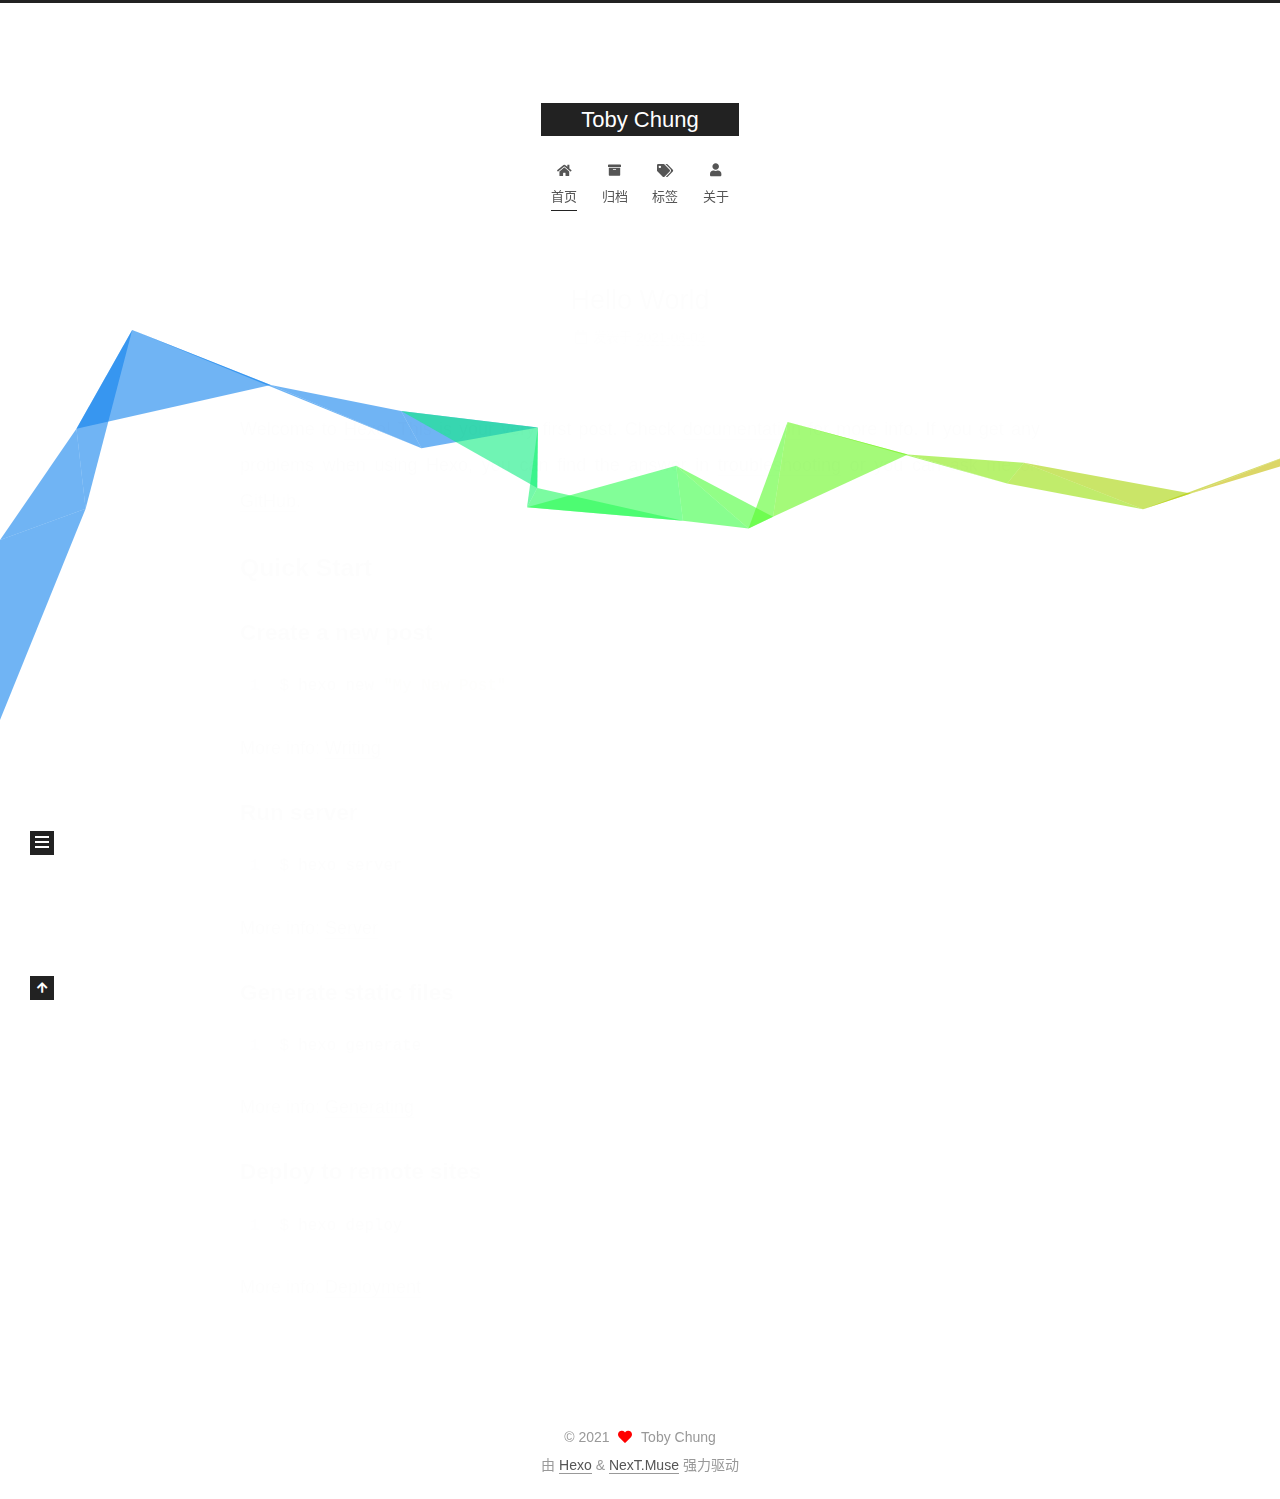
==== index.html @ 0840d7a3 "Site updated: 2021-06-04 18:42:22" ====
<!DOCTYPE html>
<html lang="zh-CN">
<head>
  <meta charset="UTF-8">
<meta name="viewport" content="width=device-width, initial-scale=1, maximum-scale=2">
<meta name="theme-color" content="#222">
<meta name="generator" content="Hexo 5.4.0">
  <link rel="apple-touch-icon" sizes="180x180" href="/images/apple-touch-icon-next.png">
  <link rel="icon" type="image/png" sizes="32x32" href="/images/favicon-32x32-next.png">
  <link rel="icon" type="image/png" sizes="16x16" href="/images/favicon-16x16-next.png">
  <link rel="mask-icon" href="/images/logo.svg" color="#222">

<link rel="stylesheet" href="/css/main.css">


<link rel="stylesheet" href="/lib/font-awesome/css/all.min.css">

<script id="hexo-configurations">
    var NexT = window.NexT || {};
    var CONFIG = {"hostname":"tobychung.com","root":"/","scheme":"Muse","version":"7.8.0","exturl":false,"sidebar":{"position":"left","display":"post","padding":18,"offset":12,"onmobile":false},"copycode":{"enable":false,"show_result":false,"style":null},"back2top":{"enable":true,"sidebar":false,"scrollpercent":false},"bookmark":{"enable":false,"color":"#222","save":"auto"},"fancybox":false,"mediumzoom":false,"lazyload":false,"pangu":false,"comments":{"style":"tabs","active":null,"storage":true,"lazyload":false,"nav":null},"algolia":{"hits":{"per_page":10},"labels":{"input_placeholder":"Search for Posts","hits_empty":"We didn't find any results for the search: ${query}","hits_stats":"${hits} results found in ${time} ms"}},"localsearch":{"enable":false,"trigger":"auto","top_n_per_article":1,"unescape":false,"preload":false},"motion":{"enable":true,"async":false,"transition":{"post_block":"fadeIn","post_header":"slideDownIn","post_body":"slideDownIn","coll_header":"slideLeftIn","sidebar":"slideUpIn"}}};
  </script>

  <meta name="description" content="开着拖拉机奔向春天">
<meta property="og:type" content="website">
<meta property="og:title" content="Toby Chung">
<meta property="og:url" content="https://tobychung.com/index.html">
<meta property="og:site_name" content="Toby Chung">
<meta property="og:description" content="开着拖拉机奔向春天">
<meta property="og:locale" content="zh_CN">
<meta property="article:author" content="Toby Chung">
<meta name="twitter:card" content="summary">

<link rel="canonical" href="https://tobychung.com/">


<script id="page-configurations">
  // https://hexo.io/docs/variables.html
  CONFIG.page = {
    sidebar: "",
    isHome : true,
    isPost : false,
    lang   : 'zh-CN'
  };
</script>

  <title>Toby Chung</title>
  






  <noscript>
  <style>
  .use-motion .brand,
  .use-motion .menu-item,
  .sidebar-inner,
  .use-motion .post-block,
  .use-motion .pagination,
  .use-motion .comments,
  .use-motion .post-header,
  .use-motion .post-body,
  .use-motion .collection-header { opacity: initial; }

  .use-motion .site-title,
  .use-motion .site-subtitle {
    opacity: initial;
    top: initial;
  }

  .use-motion .logo-line-before i { left: initial; }
  .use-motion .logo-line-after i { right: initial; }
  </style>
</noscript>

<link rel="alternate" href="/atom.xml" title="Toby Chung" type="application/atom+xml">
</head>

<body itemscope itemtype="http://schema.org/WebPage">
  <div class="container use-motion">
    <div class="headband"></div>

    <header class="header" itemscope itemtype="http://schema.org/WPHeader">
      <div class="header-inner"><div class="site-brand-container">
  <div class="site-nav-toggle">
    <div class="toggle" aria-label="切换导航栏">
      <span class="toggle-line toggle-line-first"></span>
      <span class="toggle-line toggle-line-middle"></span>
      <span class="toggle-line toggle-line-last"></span>
    </div>
  </div>

  <div class="site-meta">

    <a href="/" class="brand" rel="start">
      <span class="logo-line-before"><i></i></span>
      <h1 class="site-title">Toby Chung</h1>
      <span class="logo-line-after"><i></i></span>
    </a>
  </div>

  <div class="site-nav-right">
    <div class="toggle popup-trigger">
    </div>
  </div>
</div>




<nav class="site-nav">
  <ul id="menu" class="main-menu menu">
        <li class="menu-item menu-item-home">

    <a href="/" rel="section"><i class="fa fa-home fa-fw"></i>首页</a>

  </li>
        <li class="menu-item menu-item-archives">

    <a href="/archives/" rel="section"><i class="fa fa-archive fa-fw"></i>归档</a>

  </li>
        <li class="menu-item menu-item-tags">

    <a href="/tags/" rel="section"><i class="fa fa-tags fa-fw"></i>标签</a>

  </li>
        <li class="menu-item menu-item-about">

    <a href="/about/" rel="section"><i class="fa fa-user fa-fw"></i>关于</a>

  </li>
  </ul>
</nav>




</div>
    </header>

    
  <div class="back-to-top">
    <i class="fa fa-arrow-up"></i>
    <span>0%</span>
  </div>


    <main class="main">
      <div class="main-inner">
        <div class="content-wrap">
          

          <div class="content index posts-expand">
            
      
  
  
  <article itemscope itemtype="http://schema.org/Article" class="post-block" lang="zh-CN">
    <link itemprop="mainEntityOfPage" href="https://tobychung.com/2021/06/02/hello-world/">

    <span hidden itemprop="author" itemscope itemtype="http://schema.org/Person">
      <meta itemprop="image" content="/images/android-chrome-192x192.png">
      <meta itemprop="name" content="Toby Chung">
      <meta itemprop="description" content="开着拖拉机奔向春天">
    </span>

    <span hidden itemprop="publisher" itemscope itemtype="http://schema.org/Organization">
      <meta itemprop="name" content="Toby Chung">
    </span>
      <header class="post-header">
        <h2 class="post-title" itemprop="name headline">
          
            <a href="/2021/06/02/hello-world/" class="post-title-link" itemprop="url">Hello World</a>
        </h2>

        <div class="post-meta">
            <span class="post-meta-item">
              <span class="post-meta-item-icon">
                <i class="far fa-calendar"></i>
              </span>
              <span class="post-meta-item-text">发表于</span>
              

              <time title="创建时间：2021-06-02 14:10:35 / 修改时间：17:38:12" itemprop="dateCreated datePublished" datetime="2021-06-02T14:10:35+08:00">2021-06-02</time>
            </span>

          

        </div>
      </header>

    
    
    
    <div class="post-body" itemprop="articleBody">

      
          <p>Welcome to <a target="_blank" rel="noopener" href="https://hexo.io/">Hexo</a>! This is your very first post. Check <a target="_blank" rel="noopener" href="https://hexo.io/docs/">documentation</a> for more info. If you get any problems when using Hexo, you can find the answer in <a target="_blank" rel="noopener" href="https://hexo.io/docs/troubleshooting.html">troubleshooting</a> or you can ask me on <a target="_blank" rel="noopener" href="https://github.com/hexojs/hexo/issues">GitHub</a>.</p>
<h2 id="Quick-Start"><a href="#Quick-Start" class="headerlink" title="Quick Start"></a>Quick Start</h2><h3 id="Create-a-new-post"><a href="#Create-a-new-post" class="headerlink" title="Create a new post"></a>Create a new post</h3><figure class="highlight bash"><table><tr><td class="gutter"><pre><span class="line">1</span><br></pre></td><td class="code"><pre><span class="line">$ hexo new <span class="string">&quot;My New Post&quot;</span></span><br></pre></td></tr></table></figure>

<p>More info: <a target="_blank" rel="noopener" href="https://hexo.io/docs/writing.html">Writing</a></p>
<h3 id="Run-server"><a href="#Run-server" class="headerlink" title="Run server"></a>Run server</h3><figure class="highlight bash"><table><tr><td class="gutter"><pre><span class="line">1</span><br></pre></td><td class="code"><pre><span class="line">$ hexo server</span><br></pre></td></tr></table></figure>

<p>More info: <a target="_blank" rel="noopener" href="https://hexo.io/docs/server.html">Server</a></p>
<h3 id="Generate-static-files"><a href="#Generate-static-files" class="headerlink" title="Generate static files"></a>Generate static files</h3><figure class="highlight bash"><table><tr><td class="gutter"><pre><span class="line">1</span><br></pre></td><td class="code"><pre><span class="line">$ hexo generate</span><br></pre></td></tr></table></figure>

<p>More info: <a target="_blank" rel="noopener" href="https://hexo.io/docs/generating.html">Generating</a></p>
<h3 id="Deploy-to-remote-sites"><a href="#Deploy-to-remote-sites" class="headerlink" title="Deploy to remote sites"></a>Deploy to remote sites</h3><figure class="highlight bash"><table><tr><td class="gutter"><pre><span class="line">1</span><br></pre></td><td class="code"><pre><span class="line">$ hexo deploy</span><br></pre></td></tr></table></figure>

<p>More info: <a target="_blank" rel="noopener" href="https://hexo.io/docs/one-command-deployment.html">Deployment</a></p>

      
    </div>

    
    
    
      <footer class="post-footer">
        <div class="post-eof"></div>
      </footer>
  </article>
  
  
  


  



          </div>
          

<script>
  window.addEventListener('tabs:register', () => {
    let { activeClass } = CONFIG.comments;
    if (CONFIG.comments.storage) {
      activeClass = localStorage.getItem('comments_active') || activeClass;
    }
    if (activeClass) {
      let activeTab = document.querySelector(`a[href="#comment-${activeClass}"]`);
      if (activeTab) {
        activeTab.click();
      }
    }
  });
  if (CONFIG.comments.storage) {
    window.addEventListener('tabs:click', event => {
      if (!event.target.matches('.tabs-comment .tab-content .tab-pane')) return;
      let commentClass = event.target.classList[1];
      localStorage.setItem('comments_active', commentClass);
    });
  }
</script>

        </div>
          
  
  <div class="toggle sidebar-toggle">
    <span class="toggle-line toggle-line-first"></span>
    <span class="toggle-line toggle-line-middle"></span>
    <span class="toggle-line toggle-line-last"></span>
  </div>

  <aside class="sidebar">
    <div class="sidebar-inner">

      <ul class="sidebar-nav motion-element">
        <li class="sidebar-nav-toc">
          文章目录
        </li>
        <li class="sidebar-nav-overview">
          站点概览
        </li>
      </ul>

      <!--noindex-->
      <div class="post-toc-wrap sidebar-panel">
      </div>
      <!--/noindex-->

      <div class="site-overview-wrap sidebar-panel">
        <div class="site-author motion-element" itemprop="author" itemscope itemtype="http://schema.org/Person">
    <img class="site-author-image" itemprop="image" alt="Toby Chung"
      src="/images/android-chrome-192x192.png">
  <p class="site-author-name" itemprop="name">Toby Chung</p>
  <div class="site-description" itemprop="description">开着拖拉机奔向春天</div>
</div>
<div class="site-state-wrap motion-element">
  <nav class="site-state">
      <div class="site-state-item site-state-posts">
          <a href="/archives/">
        
          <span class="site-state-item-count">1</span>
          <span class="site-state-item-name">日志</span>
        </a>
      </div>
      <div class="site-state-item site-state-tags">
            <a href="/tags/">
          
        <span class="site-state-item-count">1</span>
        <span class="site-state-item-name">标签</span></a>
      </div>
  </nav>
</div>
  <div class="links-of-author motion-element">
      <span class="links-of-author-item">
        <a href="https://github.com/tractortoby" title="GitHub → https:&#x2F;&#x2F;github.com&#x2F;tractortoby" rel="noopener" target="_blank"><i class="fab fa-github fa-fw"></i>GitHub</a>
      </span>
      <span class="links-of-author-item">
        <a href="https://twitter.com/tractor_toby" title="Twitter → https:&#x2F;&#x2F;twitter.com&#x2F;tractor_toby" rel="noopener" target="_blank"><i class="fab fa-twitter fa-fw"></i>Twitter</a>
      </span>
  </div>
  <div class="cc-license motion-element" itemprop="license">
    <a href="https://creativecommons.org/licenses/by-nc-sa/4.0/" class="cc-opacity" rel="noopener" target="_blank"><img src="/images/cc-by-nc-sa.svg" alt="Creative Commons"></a>
  </div>



      </div>

    </div>
  </aside>
  <div id="sidebar-dimmer"></div>


      </div>
    </main>

    <footer class="footer">
      <div class="footer-inner">
        

        

<div class="copyright">
  
  &copy; 
  <span itemprop="copyrightYear">2021</span>
  <span class="with-love">
    <i class="fa fa-heart"></i>
  </span>
  <span class="author" itemprop="copyrightHolder">Toby Chung</span>
</div>
  <div class="powered-by">由 <a href="https://hexo.io/" class="theme-link" rel="noopener" target="_blank">Hexo</a> & <a href="https://muse.theme-next.org/" class="theme-link" rel="noopener" target="_blank">NexT.Muse</a> 强力驱动
  </div>

        








      </div>
    </footer>
  </div>

  
  <script src="/lib/anime.min.js"></script>
  <script src="/lib/velocity/velocity.min.js"></script>
  <script src="/lib/velocity/velocity.ui.min.js"></script>

<script src="/js/utils.js"></script>

<script src="/js/motion.js"></script>


<script src="/js/schemes/muse.js"></script>


<script src="/js/next-boot.js"></script>




  















  

  

  

  <canvas id="evanyou"></canvas>
  <style>
    #evanyou {
      position: fixed;
      width: 100%;
      height: 100%;
      top: 0;
      left: 0;
      z-index: -1;
    }
  </style>
  <script src="/js/evan-you.js"></script>


</body>
</html>
---- css/main.css ----
:root {
  --body-bg-color: #fff;
  --content-bg-color: #fff;
  --card-bg-color: #f5f5f5;
  --text-color: #555;
  --blockquote-color: #666;
  --link-color: #555;
  --link-hover-color: #222;
  --brand-color: #fff;
  --brand-hover-color: #fff;
  --table-row-odd-bg-color: #f9f9f9;
  --table-row-hover-bg-color: #f5f5f5;
  --menu-item-bg-color: #f5f5f5;
  --btn-default-bg: #222;
  --btn-default-color: #fff;
  --btn-default-border-color: #222;
  --btn-default-hover-bg: #fff;
  --btn-default-hover-color: #222;
  --btn-default-hover-border-color: #222;
}
html {
  line-height: 1.15; /* 1 */
  -webkit-text-size-adjust: 100%; /* 2 */
}
body {
  margin: 0;
}
main {
  display: block;
}
h1 {
  font-size: 2em;
  margin: 0.67em 0;
}
hr {
  box-sizing: content-box; /* 1 */
  height: 0; /* 1 */
  overflow: visible; /* 2 */
}
pre {
  font-family: monospace, monospace; /* 1 */
  font-size: 1em; /* 2 */
}
a {
  background: transparent;
}
abbr[title] {
  border-bottom: none; /* 1 */
  text-decoration: underline; /* 2 */
  text-decoration: underline dotted; /* 2 */
}
b,
strong {
  font-weight: bolder;
}
code,
kbd,
samp {
  font-family: monospace, monospace; /* 1 */
  font-size: 1em; /* 2 */
}
small {
  font-size: 80%;
}
sub,
sup {
  font-size: 75%;
  line-height: 0;
  position: relative;
  vertical-align: baseline;
}
sub {
  bottom: -0.25em;
}
sup {
  top: -0.5em;
}
img {
  border-style: none;
}
button,
input,
optgroup,
select,
textarea {
  font-family: inherit; /* 1 */
  font-size: 100%; /* 1 */
  line-height: 1.15; /* 1 */
  margin: 0; /* 2 */
}
button,
input {
/* 1 */
  overflow: visible;
}
button,
select {
/* 1 */
  text-transform: none;
}
button,
[type='button'],
[type='reset'],
[type='submit'] {
  -webkit-appearance: button;
}
button::-moz-focus-inner,
[type='button']::-moz-focus-inner,
[type='reset']::-moz-focus-inner,
[type='submit']::-moz-focus-inner {
  border-style: none;
  padding: 0;
}
button:-moz-focusring,
[type='button']:-moz-focusring,
[type='reset']:-moz-focusring,
[type='submit']:-moz-focusring {
  outline: 1px dotted ButtonText;
}
fieldset {
  padding: 0.35em 0.75em 0.625em;
}
legend {
  box-sizing: border-box; /* 1 */
  color: inherit; /* 2 */
  display: table; /* 1 */
  max-width: 100%; /* 1 */
  padding: 0; /* 3 */
  white-space: normal; /* 1 */
}
progress {
  vertical-align: baseline;
}
textarea {
  overflow: auto;
}
[type='checkbox'],
[type='radio'] {
  box-sizing: border-box; /* 1 */
  padding: 0; /* 2 */
}
[type='number']::-webkit-inner-spin-button,
[type='number']::-webkit-outer-spin-button {
  height: auto;
}
[type='search'] {
  outline-offset: -2px; /* 2 */
  -webkit-appearance: textfield; /* 1 */
}
[type='search']::-webkit-search-decoration {
  -webkit-appearance: none;
}
::-webkit-file-upload-button {
  font: inherit; /* 2 */
  -webkit-appearance: button; /* 1 */
}
details {
  display: block;
}
summary {
  display: list-item;
}
template {
  display: none;
}
[hidden] {
  display: none;
}
::selection {
  background: #262a30;
  color: #eee;
}
html,
body {
  height: 100%;
}
body {
  background: var(--body-bg-color);
  color: var(--text-color);
  font-family: 'Lato', "PingFang SC", "Microsoft YaHei", sans-serif;
  font-size: 1em;
  line-height: 2;
}
@media (max-width: 991px) {
  body {
    padding-left: 0 !important;
    padding-right: 0 !important;
  }
}
h1,
h2,
h3,
h4,
h5,
h6 {
  font-family: 'Lato', "PingFang SC", "Microsoft YaHei", sans-serif;
  font-weight: bold;
  line-height: 1.5;
  margin: 20px 0 15px;
}
h1 {
  font-size: 1.5em;
}
h2 {
  font-size: 1.375em;
}
h3 {
  font-size: 1.25em;
}
h4 {
  font-size: 1.125em;
}
h5 {
  font-size: 1em;
}
h6 {
  font-size: 0.875em;
}
p {
  margin: 0 0 20px 0;
}
a,
span.exturl {
  border-bottom: 1px solid #999;
  color: var(--link-color);
  outline: 0;
  text-decoration: none;
  overflow-wrap: break-word;
  word-wrap: break-word;
  cursor: pointer;
}
a:hover,
span.exturl:hover {
  border-bottom-color: var(--link-hover-color);
  color: var(--link-hover-color);
}
iframe,
img,
video {
  display: block;
  margin-left: auto;
  margin-right: auto;
  max-width: 100%;
}
hr {
  background-image: repeating-linear-gradient(-45deg, #ddd, #ddd 4px, transparent 4px, transparent 8px);
  border: 0;
  height: 3px;
  margin: 40px 0;
}
blockquote {
  border-left: 4px solid #ddd;
  color: var(--blockquote-color);
  margin: 0;
  padding: 0 15px;
}
blockquote cite::before {
  content: '-';
  padding: 0 5px;
}
dt {
  font-weight: bold;
}
dd {
  margin: 0;
  padding: 0;
}
kbd {
  background-color: #f5f5f5;
  background-image: linear-gradient(#eee, #fff, #eee);
  border: 1px solid #ccc;
  border-radius: 0.2em;
  box-shadow: 0.1em 0.1em 0.2em rgba(0,0,0,0.1);
  color: #555;
  font-family: inherit;
  padding: 0.1em 0.3em;
  white-space: nowrap;
}
.table-container {
  overflow: auto;
}
table {
  border-collapse: collapse;
  border-spacing: 0;
  font-size: 0.875em;
  margin: 0 0 20px 0;
  width: 100%;
}
tbody tr:nth-of-type(odd) {
  background: var(--table-row-odd-bg-color);
}
tbody tr:hover {
  background: var(--table-row-hover-bg-color);
}
caption,
th,
td {
  font-weight: normal;
  padding: 8px;
  vertical-align: middle;
}
th,
td {
  border: 1px solid #ddd;
  border-bottom: 3px solid #ddd;
}
th {
  font-weight: 700;
  padding-bottom: 10px;
}
td {
  border-bottom-width: 1px;
}
.btn {
  background: var(--btn-default-bg);
  border: 2px solid var(--btn-default-border-color);
  border-radius: 0;
  color: var(--btn-default-color);
  display: inline-block;
  font-size: 0.875em;
  line-height: 2;
  padding: 0 20px;
  text-decoration: none;
  transition-property: background-color;
  transition-delay: 0s;
  transition-duration: 0.2s;
  transition-timing-function: ease-in-out;
}
.btn:hover {
  background: var(--btn-default-hover-bg);
  border-color: var(--btn-default-hover-border-color);
  color: var(--btn-default-hover-color);
}
.btn + .btn {
  margin: 0 0 8px 8px;
}
.btn .fa-fw {
  text-align: left;
  width: 1.285714285714286em;
}
.toggle {
  line-height: 0;
}
.toggle .toggle-line {
  background: #fff;
  display: inline-block;
  height: 2px;
  left: 0;
  position: relative;
  top: 0;
  transition: all 0.4s;
  vertical-align: top;
  width: 100%;
}
.toggle .toggle-line:not(:first-child) {
  margin-top: 3px;
}
.toggle.toggle-arrow .toggle-line-first {
  left: 50%;
  top: 2px;
  transform: rotate(45deg);
  width: 50%;
}
.toggle.toggle-arrow .toggle-line-middle {
  left: 2px;
  width: 90%;
}
.toggle.toggle-arrow .toggle-line-last {
  left: 50%;
  top: -2px;
  transform: rotate(-45deg);
  width: 50%;
}
.toggle.toggle-close .toggle-line-first {
  transform: rotate(-45deg);
  top: 5px;
}
.toggle.toggle-close .toggle-line-middle {
  opacity: 0;
}
.toggle.toggle-close .toggle-line-last {
  transform: rotate(45deg);
  top: -5px;
}
.highlight,
pre {
  background: #f7f7f7;
  color: #4d4d4c;
  line-height: 1.6;
  margin: 0 auto 20px;
}
pre,
code {
  font-family: consolas, Menlo, monospace, "PingFang SC", "Microsoft YaHei";
}
code {
  background: #eee;
  border-radius: 3px;
  color: #555;
  padding: 2px 4px;
  overflow-wrap: break-word;
  word-wrap: break-word;
}
.highlight *::selection {
  background: #d6d6d6;
}
.highlight pre {
  border: 0;
  margin: 0;
  padding: 10px 0;
}
.highlight table {
  border: 0;
  margin: 0;
  width: auto;
}
.highlight td {
  border: 0;
  padding: 0;
}
.highlight figcaption {
  background: #eff2f3;
  color: #4d4d4c;
  display: flex;
  font-size: 0.875em;
  justify-content: space-between;
  line-height: 1.2;
  padding: 0.5em;
}
.highlight figcaption a {
  color: #4d4d4c;
}
.highlight figcaption a:hover {
  border-bottom-color: #4d4d4c;
}
.highlight .gutter {
  -moz-user-select: none;
  -ms-user-select: none;
  -webkit-user-select: none;
  user-select: none;
}
.highlight .gutter pre {
  background: #eff2f3;
  color: #869194;
  padding-left: 10px;
  padding-right: 10px;
  text-align: right;
}
.highlight .code pre {
  background: #f7f7f7;
  padding-left: 10px;
  width: 100%;
}
.gist table {
  width: auto;
}
.gist table td {
  border: 0;
}
pre {
  overflow: auto;
  padding: 10px;
}
pre code {
  background: none;
  color: #4d4d4c;
  font-size: 0.875em;
  padding: 0;
  text-shadow: none;
}
pre .deletion {
  background: #fdd;
}
pre .addition {
  background: #dfd;
}
pre .meta {
  color: #eab700;
  -moz-user-select: none;
  -ms-user-select: none;
  -webkit-user-select: none;
  user-select: none;
}
pre .comment {
  color: #8e908c;
}
pre .variable,
pre .attribute,
pre .tag,
pre .name,
pre .regexp,
pre .ruby .constant,
pre .xml .tag .title,
pre .xml .pi,
pre .xml .doctype,
pre .html .doctype,
pre .css .id,
pre .css .class,
pre .css .pseudo {
  color: #c82829;
}
pre .number,
pre .preprocessor,
pre .built_in,
pre .builtin-name,
pre .literal,
pre .params,
pre .constant,
pre .command {
  color: #f5871f;
}
pre .ruby .class .title,
pre .css .rules .attribute,
pre .string,
pre .symbol,
pre .value,
pre .inheritance,
pre .header,
pre .ruby .symbol,
pre .xml .cdata,
pre .special,
pre .formula {
  color: #718c00;
}
pre .title,
pre .css .hexcolor {
  color: #3e999f;
}
pre .function,
pre .python .decorator,
pre .python .title,
pre .ruby .function .title,
pre .ruby .title .keyword,
pre .perl .sub,
pre .javascript .title,
pre .coffeescript .title {
  color: #4271ae;
}
pre .keyword,
pre .javascript .function {
  color: #8959a8;
}
.blockquote-center {
  border-left: none;
  margin: 40px 0;
  padding: 0;
  position: relative;
  text-align: center;
}
.blockquote-center .fa {
  display: block;
  opacity: 0.6;
  position: absolute;
  width: 100%;
}
.blockquote-center .fa-quote-left {
  border-top: 1px solid #ccc;
  text-align: left;
  top: -20px;
}
.blockquote-center .fa-quote-right {
  border-bottom: 1px solid #ccc;
  text-align: right;
  bottom: -20px;
}
.blockquote-center p,
.blockquote-center div {
  text-align: center;
}
.post-body .group-picture img {
  margin: 0 auto;
  padding: 0 3px;
}
.group-picture-row {
  margin-bottom: 6px;
  overflow: hidden;
}
.group-picture-column {
  float: left;
  margin-bottom: 10px;
}
.post-body .label {
  color: #555;
  display: inline;
  padding: 0 2px;
}
.post-body .label.default {
  background: #f0f0f0;
}
.post-body .label.primary {
  background: #efe6f7;
}
.post-body .label.info {
  background: #e5f2f8;
}
.post-body .label.success {
  background: #e7f4e9;
}
.post-body .label.warning {
  background: #fcf6e1;
}
.post-body .label.danger {
  background: #fae8eb;
}
.post-body .tabs {
  margin-bottom: 20px;
}
.post-body .tabs,
.tabs-comment {
  display: block;
  padding-top: 10px;
  position: relative;
}
.post-body .tabs ul.nav-tabs,
.tabs-comment ul.nav-tabs {
  display: flex;
  flex-wrap: wrap;
  margin: 0;
  margin-bottom: -1px;
  padding: 0;
}
@media (max-width: 413px) {
  .post-body .tabs ul.nav-tabs,
  .tabs-comment ul.nav-tabs {
    display: block;
    margin-bottom: 5px;
  }
}
.post-body .tabs ul.nav-tabs li.tab,
.tabs-comment ul.nav-tabs li.tab {
  border-bottom: 1px solid #ddd;
  border-left: 1px solid transparent;
  border-right: 1px solid transparent;
  border-top: 3px solid transparent;
  flex-grow: 1;
  list-style-type: none;
  border-radius: 0 0 0 0;
}
@media (max-width: 413px) {
  .post-body .tabs ul.nav-tabs li.tab,
  .tabs-comment ul.nav-tabs li.tab {
    border-bottom: 1px solid transparent;
    border-left: 3px solid transparent;
    border-right: 1px solid transparent;
    border-top: 1px solid transparent;
  }
}
@media (max-width: 413px) {
  .post-body .tabs ul.nav-tabs li.tab,
  .tabs-comment ul.nav-tabs li.tab {
    border-radius: 0;
  }
}
.post-body .tabs ul.nav-tabs li.tab a,
.tabs-comment ul.nav-tabs li.tab a {
  border-bottom: initial;
  display: block;
  line-height: 1.8;
  outline: 0;
  padding: 0.25em 0.75em;
  text-align: center;
  transition-delay: 0s;
  transition-duration: 0.2s;
  transition-timing-function: ease-out;
}
.post-body .tabs ul.nav-tabs li.tab a i,
.tabs-comment ul.nav-tabs li.tab a i {
  width: 1.285714285714286em;
}
.post-body .tabs ul.nav-tabs li.tab.active,
.tabs-comment ul.nav-tabs li.tab.active {
  border-bottom: 1px solid transparent;
  border-left: 1px solid #ddd;
  border-right: 1px solid #ddd;
  border-top: 3px solid #fc6423;
}
@media (max-width: 413px) {
  .post-body .tabs ul.nav-tabs li.tab.active,
  .tabs-comment ul.nav-tabs li.tab.active {
    border-bottom: 1px solid #ddd;
    border-left: 3px solid #fc6423;
    border-right: 1px solid #ddd;
    border-top: 1px solid #ddd;
  }
}
.post-body .tabs ul.nav-tabs li.tab.active a,
.tabs-comment ul.nav-tabs li.tab.active a {
  color: var(--link-color);
  cursor: default;
}
.post-body .tabs .tab-content .tab-pane,
.tabs-comment .tab-content .tab-pane {
  border: 1px solid #ddd;
  border-top: 0;
  padding: 20px 20px 0 20px;
  border-radius: 0;
}
.post-body .tabs .tab-content .tab-pane:not(.active),
.tabs-comment .tab-content .tab-pane:not(.active) {
  display: none;
}
.post-body .tabs .tab-content .tab-pane.active,
.tabs-comment .tab-content .tab-pane.active {
  display: block;
}
.post-body .tabs .tab-content .tab-pane.active:nth-of-type(1),
.tabs-comment .tab-content .tab-pane.active:nth-of-type(1) {
  border-radius: 0 0 0 0;
}
@media (max-width: 413px) {
  .post-body .tabs .tab-content .tab-pane.active:nth-of-type(1),
  .tabs-comment .tab-content .tab-pane.active:nth-of-type(1) {
    border-radius: 0;
  }
}
.post-body .note {
  border-radius: 3px;
  margin-bottom: 20px;
  padding: 1em;
  position: relative;
  border: 1px solid #eee;
  border-left-width: 5px;
}
.post-body .note h2,
.post-body .note h3,
.post-body .note h4,
.post-body .note h5,
.post-body .note h6 {
  margin-top: 0;
  border-bottom: initial;
  margin-bottom: 0;
  padding-top: 0;
}
.post-body .note p:first-child,
.post-body .note ul:first-child,
.post-body .note ol:first-child,
.post-body .note table:first-child,
.post-body .note pre:first-child,
.post-body .note blockquote:first-child,
.post-body .note img:first-child {
  margin-top: 0;
}
.post-body .note p:last-child,
.post-body .note ul:last-child,
.post-body .note ol:last-child,
.post-body .note table:last-child,
.post-body .note pre:last-child,
.post-body .note blockquote:last-child,
.post-body .note img:last-child {
  margin-bottom: 0;
}
.post-body .note.default {
  border-left-color: #777;
}
.post-body .note.default h2,
.post-body .note.default h3,
.post-body .note.default h4,
.post-body .note.default h5,
.post-body .note.default h6 {
  color: #777;
}
.post-body .note.primary {
  border-left-color: #6f42c1;
}
.post-body .note.primary h2,
.post-body .note.primary h3,
.post-body .note.primary h4,
.post-body .note.primary h5,
.post-body .note.primary h6 {
  color: #6f42c1;
}
.post-body .note.info {
  border-left-color: #428bca;
}
.post-body .note.info h2,
.post-body .note.info h3,
.post-body .note.info h4,
.post-body .note.info h5,
.post-body .note.info h6 {
  color: #428bca;
}
.post-body .note.success {
  border-left-color: #5cb85c;
}
.post-body .note.success h2,
.post-body .note.success h3,
.post-body .note.success h4,
.post-body .note.success h5,
.post-body .note.success h6 {
  color: #5cb85c;
}
.post-body .note.warning {
  border-left-color: #f0ad4e;
}
.post-body .note.warning h2,
.post-body .note.warning h3,
.post-body .note.warning h4,
.post-body .note.warning h5,
.post-body .note.warning h6 {
  color: #f0ad4e;
}
.post-body .note.danger {
  border-left-color: #d9534f;
}
.post-body .note.danger h2,
.post-body .note.danger h3,
.post-body .note.danger h4,
.post-body .note.danger h5,
.post-body .note.danger h6 {
  color: #d9534f;
}
.pagination .prev,
.pagination .next,
.pagination .page-number,
.pagination .space {
  display: inline-block;
  margin: 0 10px;
  padding: 0 11px;
  position: relative;
  top: -1px;
}
@media (max-width: 767px) {
  .pagination .prev,
  .pagination .next,
  .pagination .page-number,
  .pagination .space {
    margin: 0 5px;
  }
}
.pagination {
  border-top: 1px solid #eee;
  margin: 120px 0 0;
  text-align: center;
}
.pagination .prev,
.pagination .next,
.pagination .page-number {
  border-bottom: 0;
  border-top: 1px solid #eee;
  transition-property: border-color;
  transition-delay: 0s;
  transition-duration: 0.2s;
  transition-timing-function: ease-in-out;
}
.pagination .prev:hover,
.pagination .next:hover,
.pagination .page-number:hover {
  border-top-color: #222;
}
.pagination .space {
  margin: 0;
  padding: 0;
}
.pagination .prev {
  margin-left: 0;
}
.pagination .next {
  margin-right: 0;
}
.pagination .page-number.current {
  background: #ccc;
  border-top-color: #ccc;
  color: #fff;
}
@media (max-width: 767px) {
  .pagination {
    border-top: none;
  }
  .pagination .prev,
  .pagination .next,
  .pagination .page-number {
    border-bottom: 1px solid #eee;
    border-top: 0;
    margin-bottom: 10px;
    padding: 0 10px;
  }
  .pagination .prev:hover,
  .pagination .next:hover,
  .pagination .page-number:hover {
    border-bottom-color: #222;
  }
}
.comments {
  margin-top: 60px;
  overflow: hidden;
}
.comment-button-group {
  display: flex;
  flex-wrap: wrap-reverse;
  justify-content: center;
  margin: 1em 0;
}
.comment-button-group .comment-button {
  margin: 0.1em 0.2em;
}
.comment-button-group .comment-button.active {
  background: var(--btn-default-hover-bg);
  border-color: var(--btn-default-hover-border-color);
  color: var(--btn-default-hover-color);
}
.comment-position {
  display: none;
}
.comment-position.active {
  display: block;
}
.tabs-comment {
  background: var(--content-bg-color);
  margin-top: 4em;
  padding-top: 0;
}
.tabs-comment .comments {
  border: 0;
  box-shadow: none;
  margin-top: 0;
  padding-top: 0;
}
.container {
  min-height: 100%;
  position: relative;
}
.main-inner {
  margin: 0 auto;
  width: 700px;
}
@media (min-width: 1200px) {
  .main-inner {
    width: 800px;
  }
}
@media (min-width: 1600px) {
  .main-inner {
    width: 900px;
  }
}
@media (max-width: 767px) {
  .content-wrap {
    padding: 0 20px;
  }
}
.header {
  background: transparent;
}
.header-inner {
  margin: 0 auto;
  width: 700px;
}
@media (min-width: 1200px) {
  .header-inner {
    width: 800px;
  }
}
@media (min-width: 1600px) {
  .header-inner {
    width: 900px;
  }
}
.site-brand-container {
  display: flex;
  flex-shrink: 0;
  padding: 0 10px;
}
.headband {
  background: #222;
  height: 3px;
}
.site-meta {
  flex-grow: 1;
  text-align: center;
}
@media (max-width: 767px) {
  .site-meta {
    text-align: center;
  }
}
.brand {
  border-bottom: none;
  color: var(--brand-color);
  display: inline-block;
  line-height: 1.375em;
  padding: 0 40px;
  position: relative;
}
.brand:hover {
  color: var(--brand-hover-color);
}
.site-title {
  font-family: 'Lato', "PingFang SC", "Microsoft YaHei", sans-serif;
  font-size: 1.375em;
  font-weight: normal;
  margin: 0;
}
.site-subtitle {
  color: #999;
  font-size: 0.8125em;
  margin: 10px 0;
}
.use-motion .brand {
  opacity: 0;
}
.use-motion .site-title,
.use-motion .site-subtitle,
.use-motion .custom-logo-image {
  opacity: 0;
  position: relative;
  top: -10px;
}
.site-nav-toggle,
.site-nav-right {
  display: none;
}
@media (max-width: 767px) {
  .site-nav-toggle,
  .site-nav-right {
    display: flex;
    flex-direction: column;
    justify-content: center;
  }
}
.site-nav-toggle .toggle,
.site-nav-right .toggle {
  color: var(--text-color);
  padding: 10px;
  width: 22px;
}
.site-nav-toggle .toggle .toggle-line,
.site-nav-right .toggle .toggle-line {
  background: var(--text-color);
  border-radius: 1px;
}
.site-nav {
  display: block;
}
@media (max-width: 767px) {
  .site-nav {
    clear: both;
    display: none;
  }
}
.site-nav.site-nav-on {
  display: block;
}
.menu {
  margin-top: 20px;
  padding-left: 0;
  text-align: center;
}
.menu-item {
  display: inline-block;
  list-style: none;
  margin: 0 10px;
}
@media (max-width: 767px) {
  .menu-item {
    display: block;
    margin-top: 10px;
  }
  .menu-item.menu-item-search {
    display: none;
  }
}
.menu-item a,
.menu-item span.exturl {
  border-bottom: 0;
  display: block;
  font-size: 0.8125em;
  transition-property: border-color;
  transition-delay: 0s;
  transition-duration: 0.2s;
  transition-timing-function: ease-in-out;
}
@media (hover: none) {
  .menu-item a:hover,
  .menu-item span.exturl:hover {
    border-bottom-color: transparent !important;
  }
}
.menu-item .fa,
.menu-item .fab,
.menu-item .far,
.menu-item .fas {
  margin-right: 8px;
}
.menu-item .badge {
  display: inline-block;
  font-weight: bold;
  line-height: 1;
  margin-left: 0.35em;
  margin-top: 0.35em;
  text-align: center;
  white-space: nowrap;
}
@media (max-width: 767px) {
  .menu-item .badge {
    float: right;
    margin-left: 0;
  }
}
.menu-item-active a,
.menu .menu-item a:hover,
.menu .menu-item span.exturl:hover {
  background: var(--menu-item-bg-color);
}
.use-motion .menu-item {
  opacity: 0;
}
.sidebar {
  background: #222;
  bottom: 0;
  box-shadow: inset 0 2px 6px #000;
  position: fixed;
  top: 0;
}
@media (max-width: 991px) {
  .sidebar {
    display: none;
  }
}
.sidebar-inner {
  color: #999;
  padding: 18px 10px;
  text-align: center;
}
.cc-license {
  margin-top: 10px;
  text-align: center;
}
.cc-license .cc-opacity {
  border-bottom: none;
  opacity: 0.7;
}
.cc-license .cc-opacity:hover {
  opacity: 0.9;
}
.cc-license img {
  display: inline-block;
}
.site-author-image {
  border: 2px solid #333;
  display: block;
  margin: 0 auto;
  max-width: 96px;
  padding: 2px;
}
.site-author-name {
  color: #f5f5f5;
  font-weight: normal;
  margin: 5px 0 0;
  text-align: center;
}
.site-description {
  color: #999;
  font-size: 1em;
  margin-top: 5px;
  text-align: center;
}
.links-of-author {
  margin-top: 15px;
}
.links-of-author a,
.links-of-author span.exturl {
  border-bottom-color: #555;
  display: inline-block;
  font-size: 0.8125em;
  margin-bottom: 10px;
  margin-right: 10px;
  vertical-align: middle;
}
.links-of-author a::before,
.links-of-author span.exturl::before {
  background: #faffd7;
  border-radius: 50%;
  content: ' ';
  display: inline-block;
  height: 4px;
  margin-right: 3px;
  vertical-align: middle;
  width: 4px;
}
.sidebar-button {
  margin-top: 15px;
}
.sidebar-button a {
  border: 1px solid #fc6423;
  border-radius: 4px;
  color: #fc6423;
  display: inline-block;
  padding: 0 15px;
}
.sidebar-button a .fa,
.sidebar-button a .fab,
.sidebar-button a .far,
.sidebar-button a .fas {
  margin-right: 5px;
}
.sidebar-button a:hover {
  background: #fc6423;
  border: 1px solid #fc6423;
  color: #fff;
}
.sidebar-button a:hover .fa,
.sidebar-button a:hover .fab,
.sidebar-button a:hover .far,
.sidebar-button a:hover .fas {
  color: #fff;
}
.links-of-blogroll {
  font-size: 0.8125em;
  margin-top: 10px;
}
.links-of-blogroll-title {
  font-size: 0.875em;
  font-weight: 600;
  margin-top: 0;
}
.links-of-blogroll-list {
  list-style: none;
  margin: 0;
  padding: 0;
}
#sidebar-dimmer {
  display: none;
}
@media (max-width: 767px) {
  #sidebar-dimmer {
    background: #000;
    display: block;
    height: 100%;
    left: 100%;
    opacity: 0;
    position: fixed;
    top: 0;
    width: 100%;
    z-index: 1100;
  }
  .sidebar-active + #sidebar-dimmer {
    opacity: 0.7;
    transform: translateX(-100%);
    transition: opacity 0.5s;
  }
}
.sidebar-nav {
  margin: 0;
  padding-bottom: 20px;
  padding-left: 0;
}
.sidebar-nav li {
  border-bottom: 1px solid transparent;
  color: #666;
  cursor: pointer;
  display: inline-block;
  font-size: 0.875em;
}
.sidebar-nav li.sidebar-nav-overview {
  margin-left: 10px;
}
.sidebar-nav li:hover {
  color: #f5f5f5;
}
.sidebar-nav .sidebar-nav-active {
  border-bottom-color: #87daff;
  color: #87daff;
}
.sidebar-nav .sidebar-nav-active:hover {
  color: #87daff;
}
.sidebar-panel {
  display: none;
  overflow-x: hidden;
  overflow-y: auto;
}
.sidebar-panel-active {
  display: block;
}
.sidebar-toggle {
  background: #222;
  bottom: 45px;
  cursor: pointer;
  height: 14px;
  left: 30px;
  padding: 5px;
  position: fixed;
  width: 14px;
  z-index: 1300;
}
@media (max-width: 991px) {
  .sidebar-toggle {
    left: 20px;
    opacity: 0.8;
    display: none;
  }
}
.sidebar-toggle:hover .toggle-line {
  background: #87daff;
}
.post-toc {
  font-size: 0.875em;
}
.post-toc ol {
  list-style: none;
  margin: 0;
  padding: 0 2px 5px 10px;
  text-align: left;
}
.post-toc ol > ol {
  padding-left: 0;
}
.post-toc ol a {
  transition-property: all;
  transition-delay: 0s;
  transition-duration: 0.2s;
  transition-timing-function: ease-in-out;
}
.post-toc .nav-item {
  line-height: 1.8;
  overflow: hidden;
  text-overflow: ellipsis;
  white-space: nowrap;
}
.post-toc .nav .nav-child {
  display: none;
}
.post-toc .nav .active > .nav-child {
  display: block;
}
.post-toc .nav .active-current > .nav-child {
  display: block;
}
.post-toc .nav .active-current > .nav-child > .nav-item {
  display: block;
}
.post-toc .nav .active > a {
  border-bottom-color: #87daff;
  color: #87daff;
}
.post-toc .nav .active-current > a {
  color: #87daff;
}
.post-toc .nav .active-current > a:hover {
  color: #87daff;
}
.site-state {
  display: flex;
  justify-content: center;
  line-height: 1.4;
  margin-top: 10px;
  overflow: hidden;
  text-align: center;
  white-space: nowrap;
}
.site-state-item {
  padding: 0 15px;
}
.site-state-item:not(:first-child) {
  border-left: 1px solid #333;
}
.site-state-item a {
  border-bottom: none;
}
.site-state-item-count {
  display: block;
  font-size: 1.25em;
  font-weight: 600;
  text-align: center;
}
.site-state-item-name {
  color: inherit;
  font-size: 0.875em;
}
.footer {
  color: #999;
  font-size: 0.875em;
  padding: 20px 0;
}
.footer.footer-fixed {
  bottom: 0;
  left: 0;
  position: absolute;
  right: 0;
}
.footer-inner {
  box-sizing: border-box;
  margin: 0 auto;
  text-align: center;
  width: 700px;
}
@media (min-width: 1200px) {
  .footer-inner {
    width: 800px;
  }
}
@media (min-width: 1600px) {
  .footer-inner {
    width: 900px;
  }
}
.languages {
  display: inline-block;
  font-size: 1.125em;
  position: relative;
}
.languages .lang-select-label span {
  margin: 0 0.5em;
}
.languages .lang-select {
  height: 100%;
  left: 0;
  opacity: 0;
  position: absolute;
  top: 0;
  width: 100%;
}
.with-love {
  color: #ff0000;
  display: inline-block;
  margin: 0 5px;
}
.powered-by,
.theme-info {
  display: inline-block;
}
@-moz-keyframes iconAnimate {
  0%, 100% {
    transform: scale(1);
  }
  10%, 30% {
    transform: scale(0.9);
  }
  20%, 40%, 60%, 80% {
    transform: scale(1.1);
  }
  50%, 70% {
    transform: scale(1.1);
  }
}
@-webkit-keyframes iconAnimate {
  0%, 100% {
    transform: scale(1);
  }
  10%, 30% {
    transform: scale(0.9);
  }
  20%, 40%, 60%, 80% {
    transform: scale(1.1);
  }
  50%, 70% {
    transform: scale(1.1);
  }
}
@-o-keyframes iconAnimate {
  0%, 100% {
    transform: scale(1);
  }
  10%, 30% {
    transform: scale(0.9);
  }
  20%, 40%, 60%, 80% {
    transform: scale(1.1);
  }
  50%, 70% {
    transform: scale(1.1);
  }
}
@keyframes iconAnimate {
  0%, 100% {
    transform: scale(1);
  }
  10%, 30% {
    transform: scale(0.9);
  }
  20%, 40%, 60%, 80% {
    transform: scale(1.1);
  }
  50%, 70% {
    transform: scale(1.1);
  }
}
.back-to-top {
  font-size: 12px;
  text-align: center;
  transition-delay: 0s;
  transition-duration: 0.2s;
  transition-timing-function: ease-in-out;
}
.back-to-top {
  background: #222;
  bottom: -100px;
  box-sizing: border-box;
  color: #fff;
  cursor: pointer;
  left: 30px;
  opacity: 1;
  padding: 0 6px;
  position: fixed;
  transition-property: bottom;
  z-index: 1300;
  width: 24px;
}
.back-to-top span {
  display: none;
}
.back-to-top:hover {
  color: #87daff;
}
.back-to-top.back-to-top-on {
  bottom: 19px;
}
@media (max-width: 991px) {
  .back-to-top {
    left: 20px;
    opacity: 0.8;
  }
}
.post-body {
  font-family: 'Lato', "PingFang SC", "Microsoft YaHei", sans-serif;
  overflow-wrap: break-word;
  word-wrap: break-word;
}
@media (min-width: 1200px) {
  .post-body {
    font-size: 1.125em;
  }
}
.post-body .exturl .fa {
  font-size: 0.875em;
  margin-left: 4px;
}
.post-body .image-caption,
.post-body .figure .caption {
  color: #999;
  font-size: 0.875em;
  font-weight: bold;
  line-height: 1;
  margin: -20px auto 15px;
  text-align: center;
}
.post-sticky-flag {
  display: inline-block;
  transform: rotate(30deg);
}
.post-button {
  margin-top: 40px;
  text-align: center;
}
.use-motion .post-block,
.use-motion .pagination,
.use-motion .comments {
  opacity: 0;
}
.use-motion .post-header {
  opacity: 0;
}
.use-motion .post-body {
  opacity: 0;
}
.use-motion .collection-header {
  opacity: 0;
}
.posts-collapse {
  margin-left: 35px;
  position: relative;
}
@media (max-width: 767px) {
  .posts-collapse {
    margin-left: 0px;
    margin-right: 0px;
  }
}
.posts-collapse .collection-title {
  font-size: 1.125em;
  position: relative;
}
.posts-collapse .collection-title::before {
  background: #999;
  border: 1px solid #fff;
  border-radius: 50%;
  content: ' ';
  height: 10px;
  left: 0;
  margin-left: -6px;
  margin-top: -4px;
  position: absolute;
  top: 50%;
  width: 10px;
}
.posts-collapse .collection-year {
  font-size: 1.5em;
  font-weight: bold;
  margin: 60px 0;
  position: relative;
}
.posts-collapse .collection-year::before {
  background: #bbb;
  border-radius: 50%;
  content: ' ';
  height: 8px;
  left: 0;
  margin-left: -4px;
  margin-top: -4px;
  position: absolute;
  top: 50%;
  width: 8px;
}
.posts-collapse .collection-header {
  display: block;
  margin: 0 0 0 20px;
}
.posts-collapse .collection-header small {
  color: #bbb;
  margin-left: 5px;
}
.posts-collapse .post-header {
  border-bottom: 1px dashed #ccc;
  margin: 30px 0;
  padding-left: 15px;
  position: relative;
  transition-property: border;
  transition-delay: 0s;
  transition-duration: 0.2s;
  transition-timing-function: ease-in-out;
}
.posts-collapse .post-header::before {
  background: #bbb;
  border: 1px solid #fff;
  border-radius: 50%;
  content: ' ';
  height: 6px;
  left: 0;
  margin-left: -4px;
  position: absolute;
  top: 0.75em;
  transition-property: background;
  width: 6px;
  transition-delay: 0s;
  transition-duration: 0.2s;
  transition-timing-function: ease-in-out;
}
.posts-collapse .post-header:hover {
  border-bottom-color: #666;
}
.posts-collapse .post-header:hover::before {
  background: #222;
}
.posts-collapse .post-meta {
  display: inline;
  font-size: 0.75em;
  margin-right: 10px;
}
.posts-collapse .post-title {
  display: inline;
}
.posts-collapse .post-title a,
.posts-collapse .post-title span.exturl {
  border-bottom: none;
  color: var(--link-color);
}
.posts-collapse .post-title .fa-external-link-alt {
  font-size: 0.875em;
  margin-left: 5px;
}
.posts-collapse::before {
  background: #f5f5f5;
  content: ' ';
  height: 100%;
  left: 0;
  margin-left: -2px;
  position: absolute;
  top: 1.25em;
  width: 4px;
}
.post-eof {
  background: #ccc;
  height: 1px;
  margin: 80px auto 60px;
  text-align: center;
  width: 8%;
}
.post-block:last-of-type .post-eof {
  display: none;
}
.content {
  padding-top: 40px;
}
@media (min-width: 992px) {
  .post-body {
    text-align: justify;
  }
}
@media (max-width: 991px) {
  .post-body {
    text-align: justify;
  }
}
.post-body h1,
.post-body h2,
.post-body h3,
.post-body h4,
.post-body h5,
.post-body h6 {
  padding-top: 10px;
}
.post-body h1 .header-anchor,
.post-body h2 .header-anchor,
.post-body h3 .header-anchor,
.post-body h4 .header-anchor,
.post-body h5 .header-anchor,
.post-body h6 .header-anchor {
  border-bottom-style: none;
  color: #ccc;
  float: right;
  margin-left: 10px;
  visibility: hidden;
}
.post-body h1 .header-anchor:hover,
.post-body h2 .header-anchor:hover,
.post-body h3 .header-anchor:hover,
.post-body h4 .header-anchor:hover,
.post-body h5 .header-anchor:hover,
.post-body h6 .header-anchor:hover {
  color: inherit;
}
.post-body h1:hover .header-anchor,
.post-body h2:hover .header-anchor,
.post-body h3:hover .header-anchor,
.post-body h4:hover .header-anchor,
.post-body h5:hover .header-anchor,
.post-body h6:hover .header-anchor {
  visibility: visible;
}
.post-body iframe,
.post-body img,
.post-body video {
  margin-bottom: 20px;
}
.post-body .video-container {
  height: 0;
  margin-bottom: 20px;
  overflow: hidden;
  padding-top: 75%;
  position: relative;
  width: 100%;
}
.post-body .video-container iframe,
.post-body .video-container object,
.post-body .video-container embed {
  height: 100%;
  left: 0;
  margin: 0;
  position: absolute;
  top: 0;
  width: 100%;
}
.post-gallery {
  align-items: center;
  display: grid;
  grid-gap: 10px;
  grid-template-columns: 1fr 1fr 1fr;
  margin-bottom: 20px;
}
@media (max-width: 767px) {
  .post-gallery {
    grid-template-columns: 1fr 1fr;
  }
}
.post-gallery a {
  border: 0;
}
.post-gallery img {
  margin: 0;
}
.posts-expand .post-header {
  font-size: 1.125em;
}
.posts-expand .post-title {
  font-size: 1.5em;
  font-weight: normal;
  margin: initial;
  text-align: center;
  overflow-wrap: break-word;
  word-wrap: break-word;
}
.posts-expand .post-title-link {
  border-bottom: none;
  color: var(--link-color);
  display: inline-block;
  position: relative;
  vertical-align: top;
}
.posts-expand .post-title-link::before {
  background: var(--link-color);
  bottom: 0;
  content: '';
  height: 2px;
  left: 0;
  position: absolute;
  transform: scaleX(0);
  visibility: hidden;
  width: 100%;
  transition-delay: 0s;
  transition-duration: 0.2s;
  transition-timing-function: ease-in-out;
}
.posts-expand .post-title-link:hover::before {
  transform: scaleX(1);
  visibility: visible;
}
.posts-expand .post-title-link .fa-external-link-alt {
  font-size: 0.875em;
  margin-left: 5px;
}
.posts-expand .post-meta {
  color: #999;
  font-family: 'Lato', "PingFang SC", "Microsoft YaHei", sans-serif;
  font-size: 0.75em;
  margin: 3px 0 60px 0;
  text-align: center;
}
.posts-expand .post-meta .post-description {
  font-size: 0.875em;
  margin-top: 2px;
}
.posts-expand .post-meta time {
  border-bottom: 1px dashed #999;
  cursor: pointer;
}
.post-meta .post-meta-item + .post-meta-item::before {
  content: '|';
  margin: 0 0.5em;
}
.post-meta-divider {
  margin: 0 0.5em;
}
.post-meta-item-icon {
  margin-right: 3px;
}
@media (max-width: 991px) {
  .post-meta-item-icon {
    display: inline-block;
  }
}
@media (max-width: 991px) {
  .post-meta-item-text {
    display: none;
  }
}
.post-nav {
  border-top: 1px solid #eee;
  display: flex;
  justify-content: space-between;
  margin-top: 15px;
  padding: 10px 5px 0;
}
.post-nav-item {
  flex: 1;
}
.post-nav-item a {
  border-bottom: none;
  display: block;
  font-size: 0.875em;
  line-height: 1.6;
  position: relative;
}
.post-nav-item a:active {
  top: 2px;
}
.post-nav-item .fa {
  font-size: 0.75em;
}
.post-nav-item:first-child {
  margin-right: 15px;
}
.post-nav-item:first-child .fa {
  margin-right: 5px;
}
.post-nav-item:last-child {
  margin-left: 15px;
  text-align: right;
}
.post-nav-item:last-child .fa {
  margin-left: 5px;
}
.rtl.post-body p,
.rtl.post-body a,
.rtl.post-body h1,
.rtl.post-body h2,
.rtl.post-body h3,
.rtl.post-body h4,
.rtl.post-body h5,
.rtl.post-body h6,
.rtl.post-body li,
.rtl.post-body ul,
.rtl.post-body ol {
  direction: rtl;
  font-family: UKIJ Ekran;
}
.rtl.post-title {
  font-family: UKIJ Ekran;
}
.post-tags {
  margin-top: 40px;
  text-align: center;
}
.post-tags a {
  display: inline-block;
  font-size: 0.8125em;
}
.post-tags a:not(:last-child) {
  margin-right: 10px;
}
.post-widgets {
  border-top: 1px solid #eee;
  margin-top: 15px;
  text-align: center;
}
.wp_rating {
  height: 20px;
  line-height: 20px;
  margin-top: 10px;
  padding-top: 6px;
  text-align: center;
}
.social-like {
  display: flex;
  font-size: 0.875em;
  justify-content: center;
  text-align: center;
}
.reward-container {
  margin: 20px auto;
  padding: 10px 0;
  text-align: center;
  width: 90%;
}
.reward-container button {
  background: transparent;
  border: 1px solid #fc6423;
  border-radius: 0;
  color: #fc6423;
  cursor: pointer;
  line-height: 2;
  outline: 0;
  padding: 0 15px;
  vertical-align: text-top;
}
.reward-container button:hover {
  background: #fc6423;
  border: 1px solid transparent;
  color: #fa9366;
}
#qr {
  padding-top: 20px;
}
#qr a {
  border: 0;
}
#qr img {
  display: inline-block;
  margin: 0.8em 2em 0 2em;
  max-width: 100%;
  width: 180px;
}
#qr p {
  text-align: center;
}
.post-copyright {
  background: var(--card-bg-color);
  border-left: 3px solid #ff2a2a;
  list-style: none;
  margin: 2em 0 0;
  padding: 0.5em 1em;
}
.category-all-page .category-all-title {
  text-align: center;
}
.category-all-page .category-all {
  margin-top: 20px;
}
.category-all-page .category-list {
  list-style: none;
  margin: 0;
  padding: 0;
}
.category-all-page .category-list-item {
  margin: 5px 10px;
}
.category-all-page .category-list-count {
  color: #bbb;
}
.category-all-page .category-list-count::before {
  content: ' (';
  display: inline;
}
.category-all-page .category-list-count::after {
  content: ') ';
  display: inline;
}
.category-all-page .category-list-child {
  padding-left: 10px;
}
.event-list {
  padding: 0;
}
.event-list hr {
  background: #222;
  margin: 20px 0 45px 0;
}
.event-list hr::after {
  background: #222;
  color: #fff;
  content: 'NOW';
  display: inline-block;
  font-weight: bold;
  padding: 0 5px;
  text-align: right;
}
.event-list .event {
  background: #222;
  margin: 20px 0;
  min-height: 40px;
  padding: 15px 0 15px 10px;
}
.event-list .event .event-summary {
  color: #fff;
  margin: 0;
  padding-bottom: 3px;
}
.event-list .event .event-summary::before {
  animation: dot-flash 1s alternate infinite ease-in-out;
  color: #fff;
  content: '\f111';
  display: inline-block;
  font-size: 10px;
  margin-right: 25px;
  vertical-align: middle;
  font-family: 'Font Awesome 5 Free';
  font-weight: 900;
}
.event-list .event .event-relative-time {
  color: #bbb;
  display: inline-block;
  font-size: 12px;
  font-weight: normal;
  padding-left: 12px;
}
.event-list .event .event-details {
  color: #fff;
  display: block;
  line-height: 18px;
  margin-left: 56px;
  padding-bottom: 6px;
  padding-top: 3px;
  text-indent: -24px;
}
.event-list .event .event-details::before {
  color: #fff;
  display: inline-block;
  margin-right: 9px;
  text-align: center;
  text-indent: 0;
  width: 14px;
  font-family: 'Font Awesome 5 Free';
  font-weight: 900;
}
.event-list .event .event-details.event-location::before {
  content: '\f041';
}
.event-list .event .event-details.event-duration::before {
  content: '\f017';
}
.event-list .event-past {
  background: #f5f5f5;
}
.event-list .event-past .event-summary,
.event-list .event-past .event-details {
  color: #bbb;
  opacity: 0.9;
}
.event-list .event-past .event-summary::before,
.event-list .event-past .event-details::before {
  animation: none;
  color: #bbb;
}
@-moz-keyframes dot-flash {
  from {
    opacity: 1;
    transform: scale(1);
  }
  to {
    opacity: 0;
    transform: scale(0.8);
  }
}
@-webkit-keyframes dot-flash {
  from {
    opacity: 1;
    transform: scale(1);
  }
  to {
    opacity: 0;
    transform: scale(0.8);
  }
}
@-o-keyframes dot-flash {
  from {
    opacity: 1;
    transform: scale(1);
  }
  to {
    opacity: 0;
    transform: scale(0.8);
  }
}
@keyframes dot-flash {
  from {
    opacity: 1;
    transform: scale(1);
  }
  to {
    opacity: 0;
    transform: scale(0.8);
  }
}
ul.breadcrumb {
  font-size: 0.75em;
  list-style: none;
  margin: 1em 0;
  padding: 0 2em;
  text-align: center;
}
ul.breadcrumb li {
  display: inline;
}
ul.breadcrumb li + li::before {
  content: '/\00a0';
  font-weight: normal;
  padding: 0.5em;
}
ul.breadcrumb li + li:last-child {
  font-weight: bold;
}
.tag-cloud {
  text-align: center;
}
.tag-cloud a {
  display: inline-block;
  margin: 10px;
}
.tag-cloud a:hover {
  color: var(--link-hover-color) !important;
}
@media (max-width: 767px) {
  .header-inner,
  .main-inner,
  .footer-inner {
    width: auto;
  }
}
.header-inner {
  padding-top: 100px;
}
@media (max-width: 767px) {
  .header-inner {
    padding-top: 50px;
  }
}
.main-inner {
  padding-bottom: 60px;
}
.content {
  padding-top: 70px;
}
@media (max-width: 767px) {
  .content {
    padding-top: 35px;
  }
}
embed {
  display: block;
  margin: 0 auto 25px auto;
}
.custom-logo .site-meta-headline {
  text-align: center;
}
.custom-logo .site-title {
  color: #222;
  margin: 10px auto 0;
}
.custom-logo .site-title a {
  border: 0;
}
.custom-logo-image {
  background: #fff;
  margin: 0 auto;
  max-width: 150px;
  padding: 5px;
}
.brand {
  background: var(--btn-default-bg);
}
@media (max-width: 767px) {
  .site-nav {
    border-bottom: 1px solid #ddd;
    border-top: 1px solid #ddd;
    left: 0;
    margin: 0;
    padding: 0;
    width: 100%;
  }
}
@media (max-width: 767px) {
  .menu {
    text-align: left;
  }
}
.menu-item-active a,
.menu .menu-item a:hover,
.menu .menu-item span.exturl:hover {
  background: transparent;
  border-bottom: 1px solid var(--link-hover-color) !important;
}
@media (max-width: 767px) {
  .menu-item-active a,
  .menu .menu-item a:hover,
  .menu .menu-item span.exturl:hover {
    border-bottom: 1px dotted #ddd !important;
  }
}
@media (max-width: 767px) {
  .menu .menu-item {
    margin: 0 10px;
  }
}
.menu .menu-item a,
.menu .menu-item span.exturl {
  border-bottom: 1px solid transparent;
}
@media (max-width: 767px) {
  .menu .menu-item a,
  .menu .menu-item span.exturl {
    padding: 5px 10px;
  }
}
@media (min-width: 768px) {
  .menu .menu-item .fa,
  .menu .menu-item .fab,
  .menu .menu-item .far,
  .menu .menu-item .fas {
    display: block;
    line-height: 2;
    margin-right: 0;
    width: 100%;
  }
}
.menu .menu-item .badge {
  background: #eee;
  padding: 1px 4px;
}
.sub-menu {
  margin: 10px 0;
}
.sub-menu .menu-item {
  display: inline-block;
}
.sidebar {
  left: -320px;
}
.sidebar.sidebar-active {
  left: 0;
}
.sidebar {
  width: 320px;
  z-index: 1200;
  transition-delay: 0s;
  transition-duration: 0.2s;
  transition-timing-function: ease-out;
}
.sidebar a,
.sidebar span.exturl {
  border-bottom-color: #555;
  color: #999;
}
.sidebar a:hover,
.sidebar span.exturl:hover {
  border-bottom-color: #eee;
  color: #eee;
}
.links-of-blogroll-item {
  padding: 2px 10px;
}
.links-of-blogroll-item a,
.links-of-blogroll-item span.exturl {
  box-sizing: border-box;
  display: inline-block;
  max-width: 280px;
  overflow: hidden;
  text-overflow: ellipsis;
  white-space: nowrap;
}
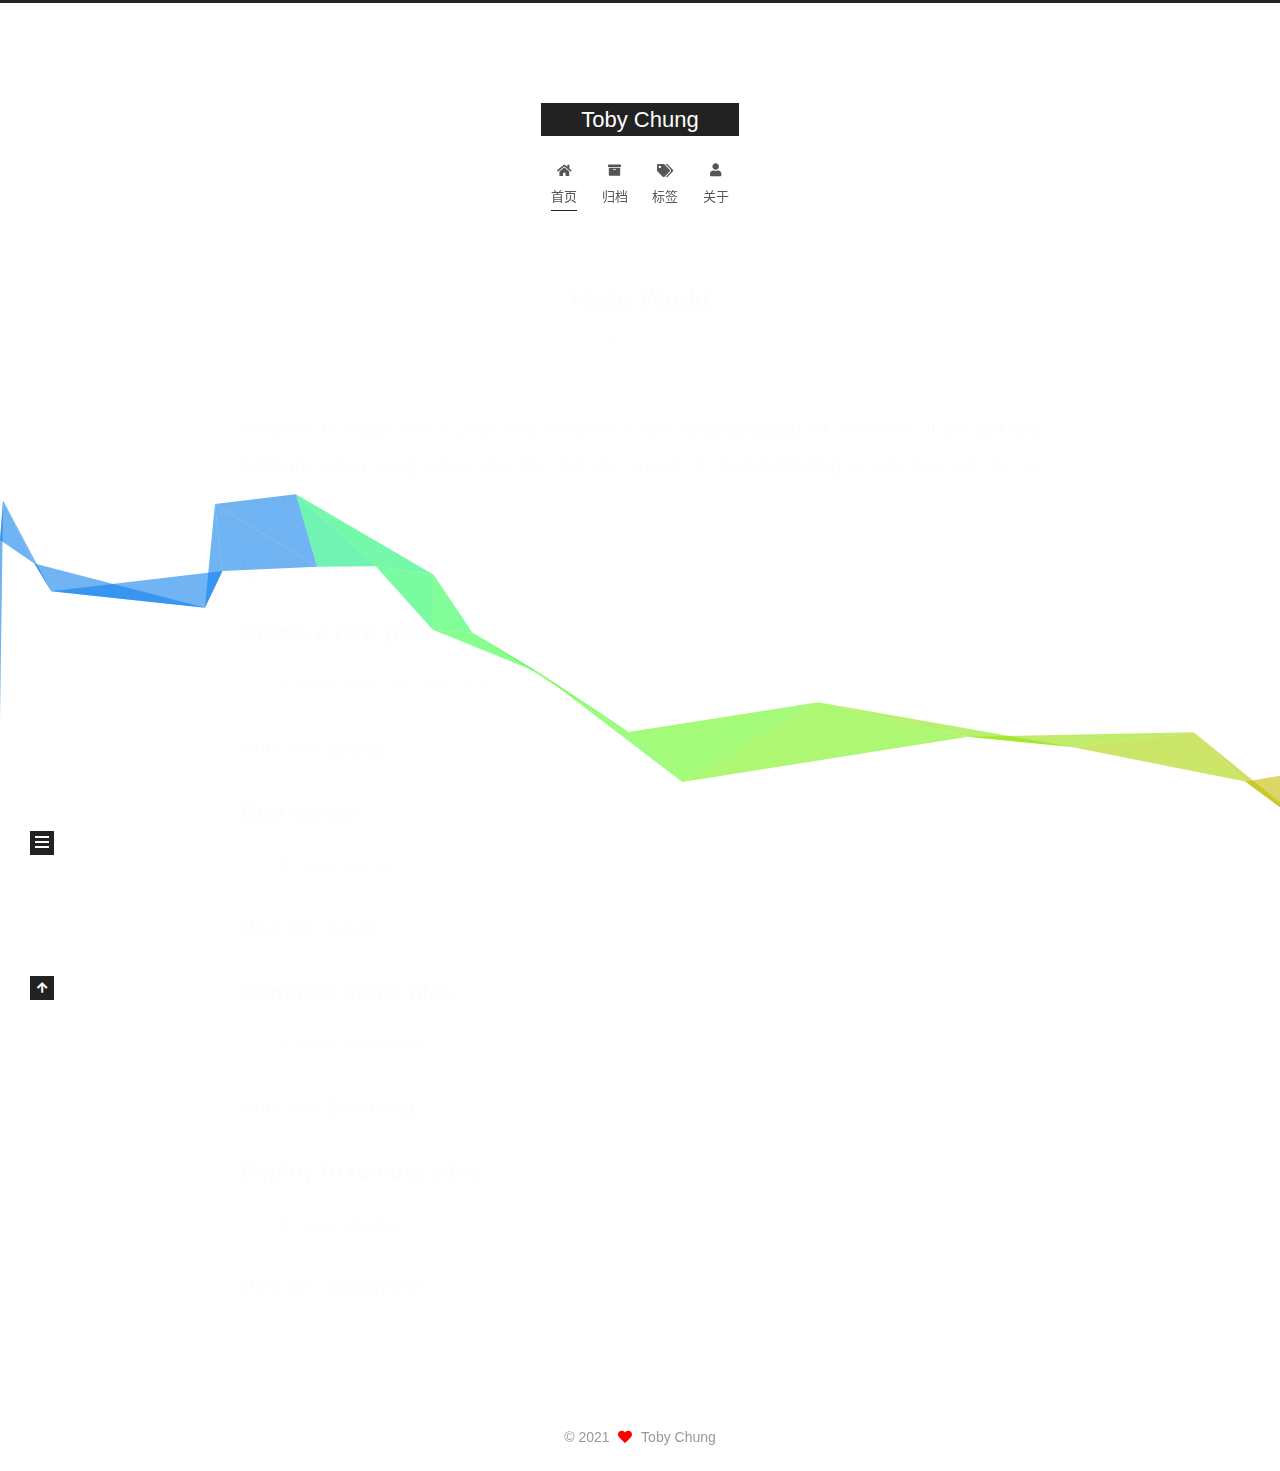
==== commit 5b68d5a0: "Site updated: 2021-06-04 20:33:15" ====
--- a/index.html
+++ b/index.html
@@ -344,8 +344,6 @@
   </span>
   <span class="author" itemprop="copyrightHolder">Toby Chung</span>
 </div>
-  <div class="powered-by">由 <a href="https://hexo.io/" class="theme-link" rel="noopener" target="_blank">Hexo</a> & <a href="https://muse.theme-next.org/" class="theme-link" rel="noopener" target="_blank">NexT.Muse</a> 强力驱动
-  </div>
 
         
 
--- a/css/main.css
+++ b/css/main.css
@@ -1168,7 +1168,7 @@
 }
 .links-of-author a::before,
 .links-of-author span.exturl::before {
-  background: #faffd7;
+  background: #ba9916;
   border-radius: 50%;
   content: ' ';
   display: inline-block;
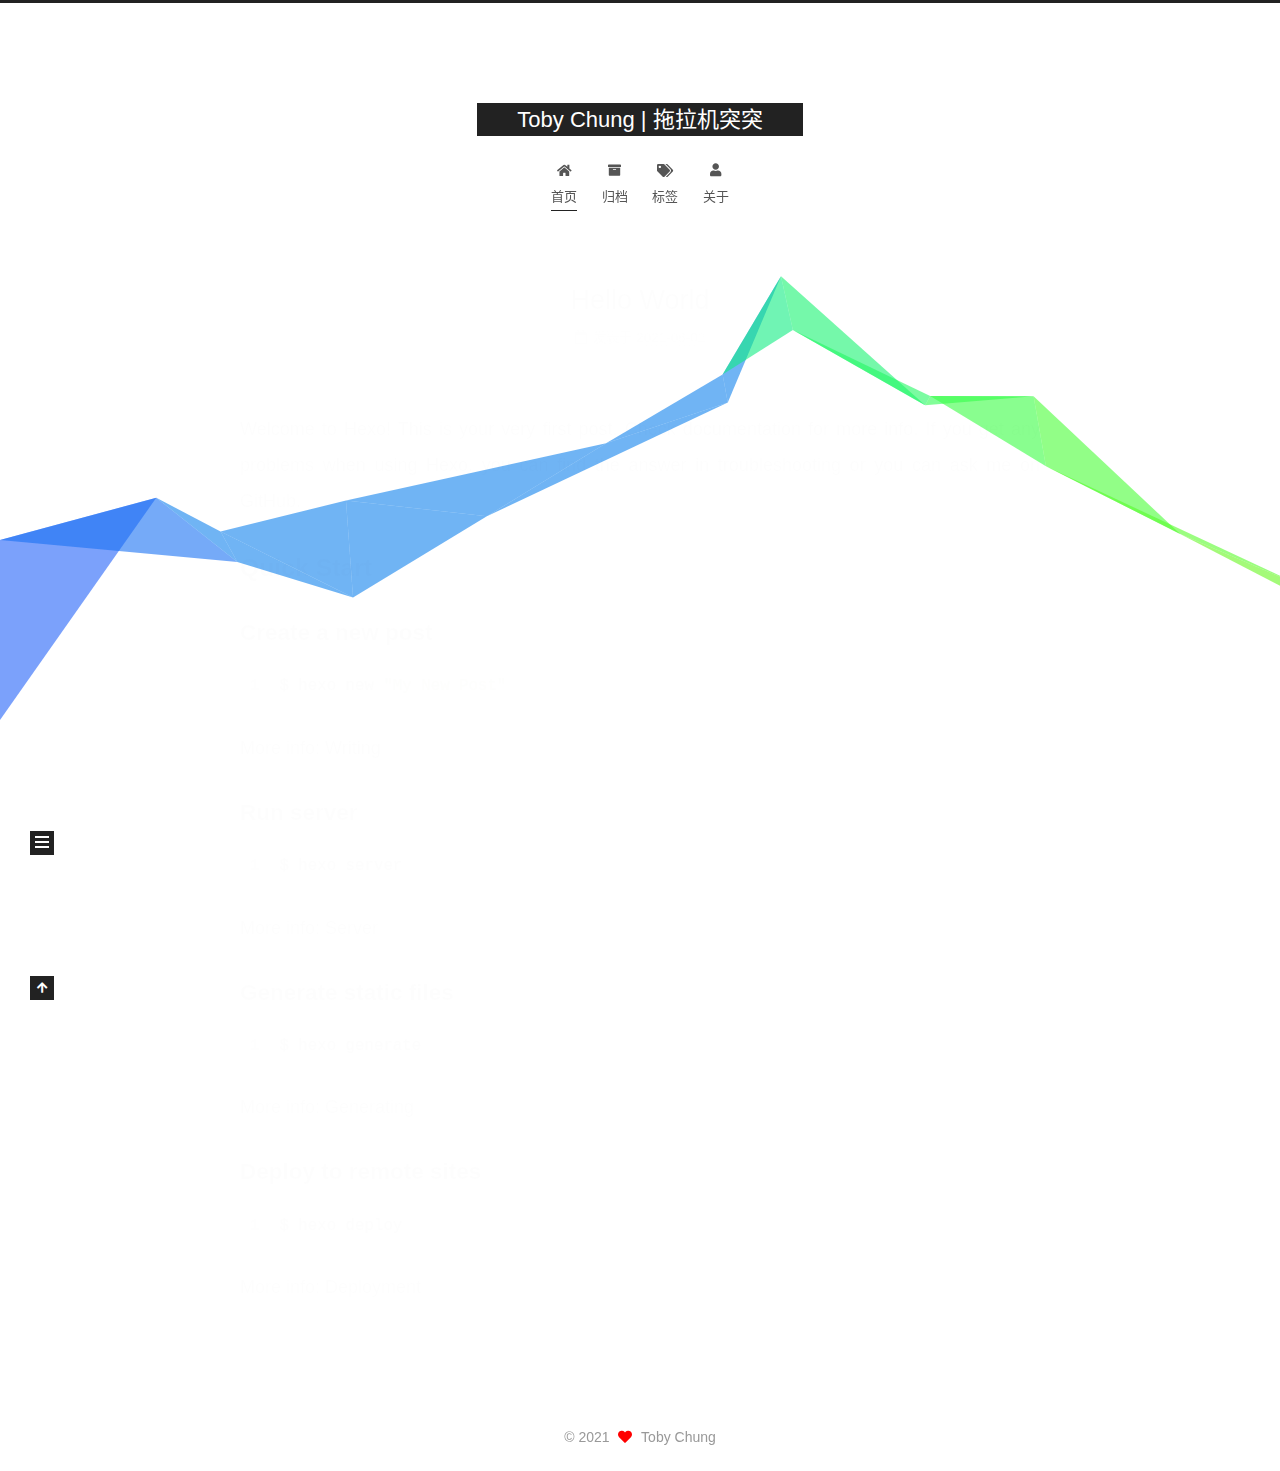
==== commit 7250f8b1: "Site updated: 2021-06-04 21:09:25" ====
--- a/index.html
+++ b/index.html
@@ -22,9 +22,9 @@
 
   <meta name="description" content="开着拖拉机奔向春天">
 <meta property="og:type" content="website">
-<meta property="og:title" content="Toby Chung">
+<meta property="og:title" content="Toby Chung | 拖拉机突突">
 <meta property="og:url" content="https://tobychung.com/index.html">
-<meta property="og:site_name" content="Toby Chung">
+<meta property="og:site_name" content="Toby Chung | 拖拉机突突">
 <meta property="og:description" content="开着拖拉机奔向春天">
 <meta property="og:locale" content="zh_CN">
 <meta property="article:author" content="Toby Chung">
@@ -43,7 +43,7 @@
   };
 </script>
 
-  <title>Toby Chung</title>
+  <title>Toby Chung | 拖拉机突突</title>
   
 
 
@@ -74,7 +74,7 @@
   </style>
 </noscript>
 
-<link rel="alternate" href="/atom.xml" title="Toby Chung" type="application/atom+xml">
+<link rel="alternate" href="/atom.xml" title="Toby Chung | 拖拉机突突" type="application/atom+xml">
 </head>
 
 <body itemscope itemtype="http://schema.org/WebPage">
@@ -95,7 +95,7 @@
 
     <a href="/" class="brand" rel="start">
       <span class="logo-line-before"><i></i></span>
-      <h1 class="site-title">Toby Chung</h1>
+      <h1 class="site-title">Toby Chung | 拖拉机突突</h1>
       <span class="logo-line-after"><i></i></span>
     </a>
   </div>
@@ -167,7 +167,7 @@
     </span>
 
     <span hidden itemprop="publisher" itemscope itemtype="http://schema.org/Organization">
-      <meta itemprop="name" content="Toby Chung">
+      <meta itemprop="name" content="Toby Chung | 拖拉机突突">
     </span>
       <header class="post-header">
         <h2 class="post-title" itemprop="name headline">
--- a/css/main.css
+++ b/css/main.css
@@ -1168,7 +1168,7 @@
 }
 .links-of-author a::before,
 .links-of-author span.exturl::before {
-  background: #ba9916;
+  background: #092845;
   border-radius: 50%;
   content: ' ';
   display: inline-block;
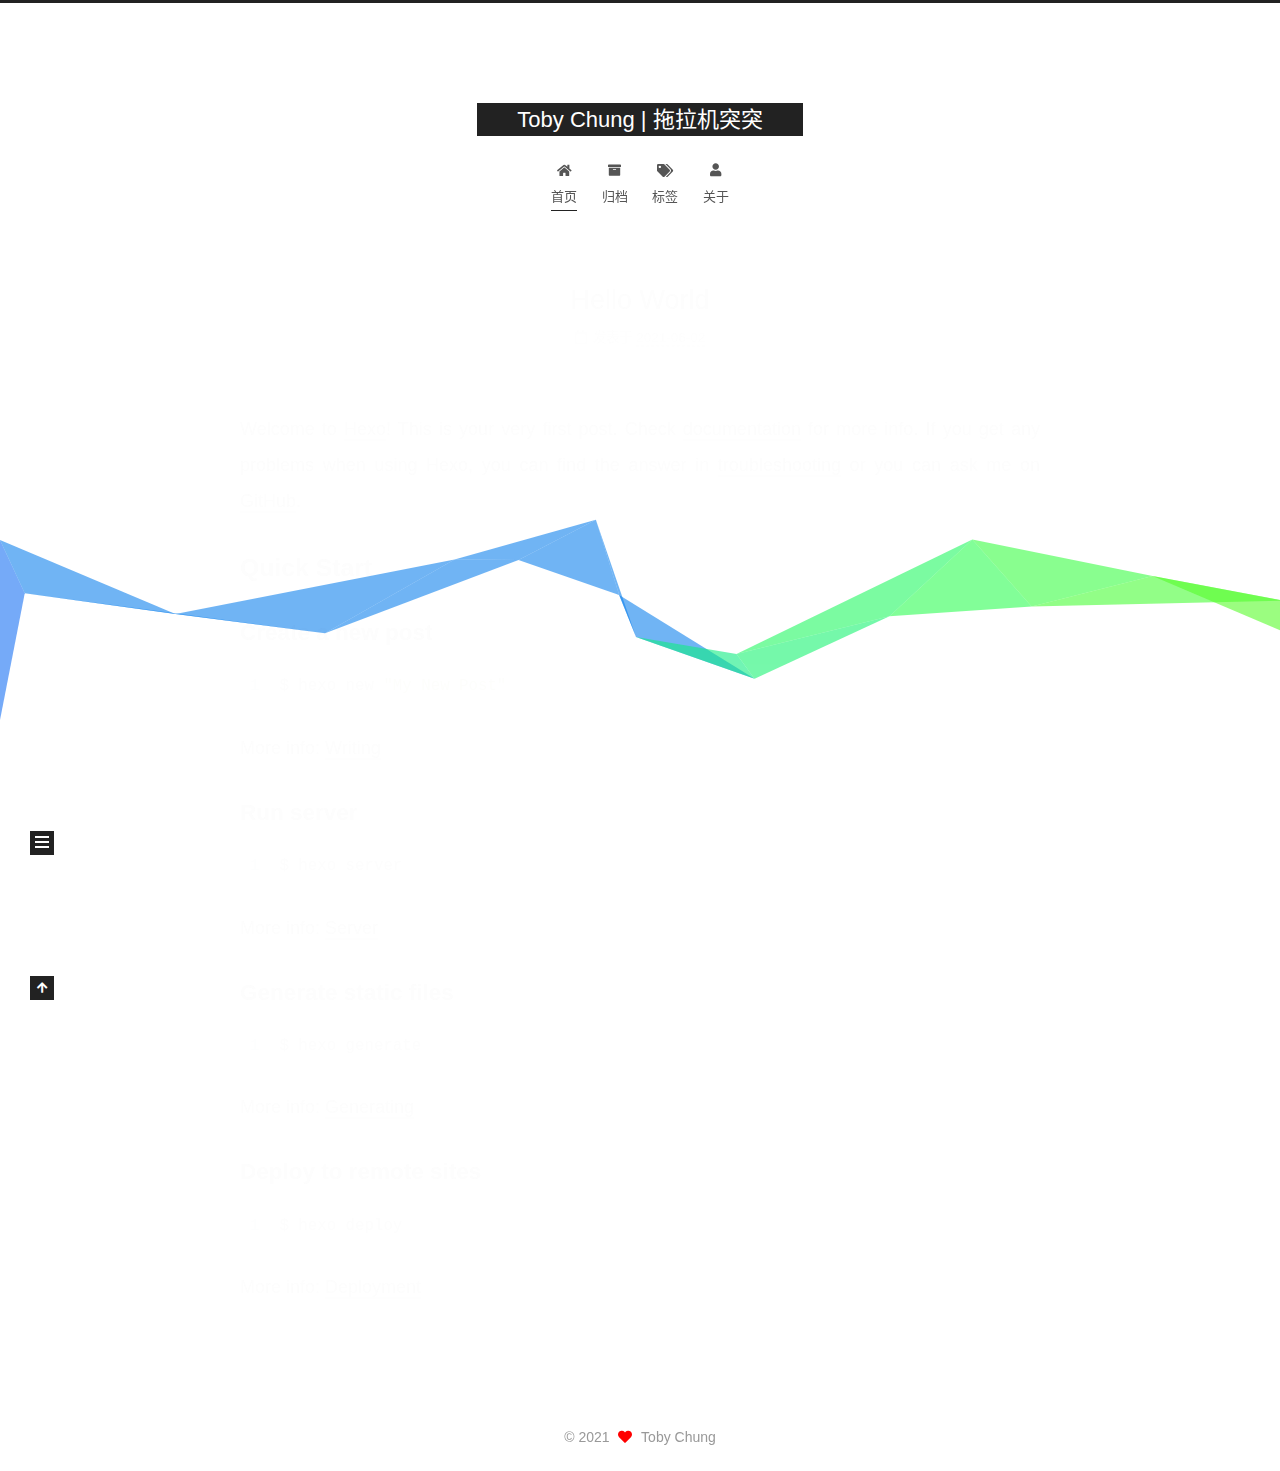
==== commit 5a9842d4: "Site updated: 2021-06-04 22:14:29" ====
--- a/index.html
+++ b/index.html
@@ -158,7 +158,7 @@
   
   
   <article itemscope itemtype="http://schema.org/Article" class="post-block" lang="zh-CN">
-    <link itemprop="mainEntityOfPage" href="https://tobychung.com/2021/06/02/hello-world/">
+    <link itemprop="mainEntityOfPage" href="https://tobychung.com/archives/4a17b156.html">
 
     <span hidden itemprop="author" itemscope itemtype="http://schema.org/Person">
       <meta itemprop="image" content="/images/android-chrome-192x192.png">
@@ -172,7 +172,7 @@
       <header class="post-header">
         <h2 class="post-title" itemprop="name headline">
           
-            <a href="/2021/06/02/hello-world/" class="post-title-link" itemprop="url">Hello World</a>
+            <a href="/archives/4a17b156.html" class="post-title-link" itemprop="url">Hello World</a>
         </h2>
 
         <div class="post-meta">
--- a/css/main.css
+++ b/css/main.css
@@ -1168,7 +1168,7 @@
 }
 .links-of-author a::before,
 .links-of-author span.exturl::before {
-  background: #092845;
+  background: #57ff30;
   border-radius: 50%;
   content: ' ';
   display: inline-block;
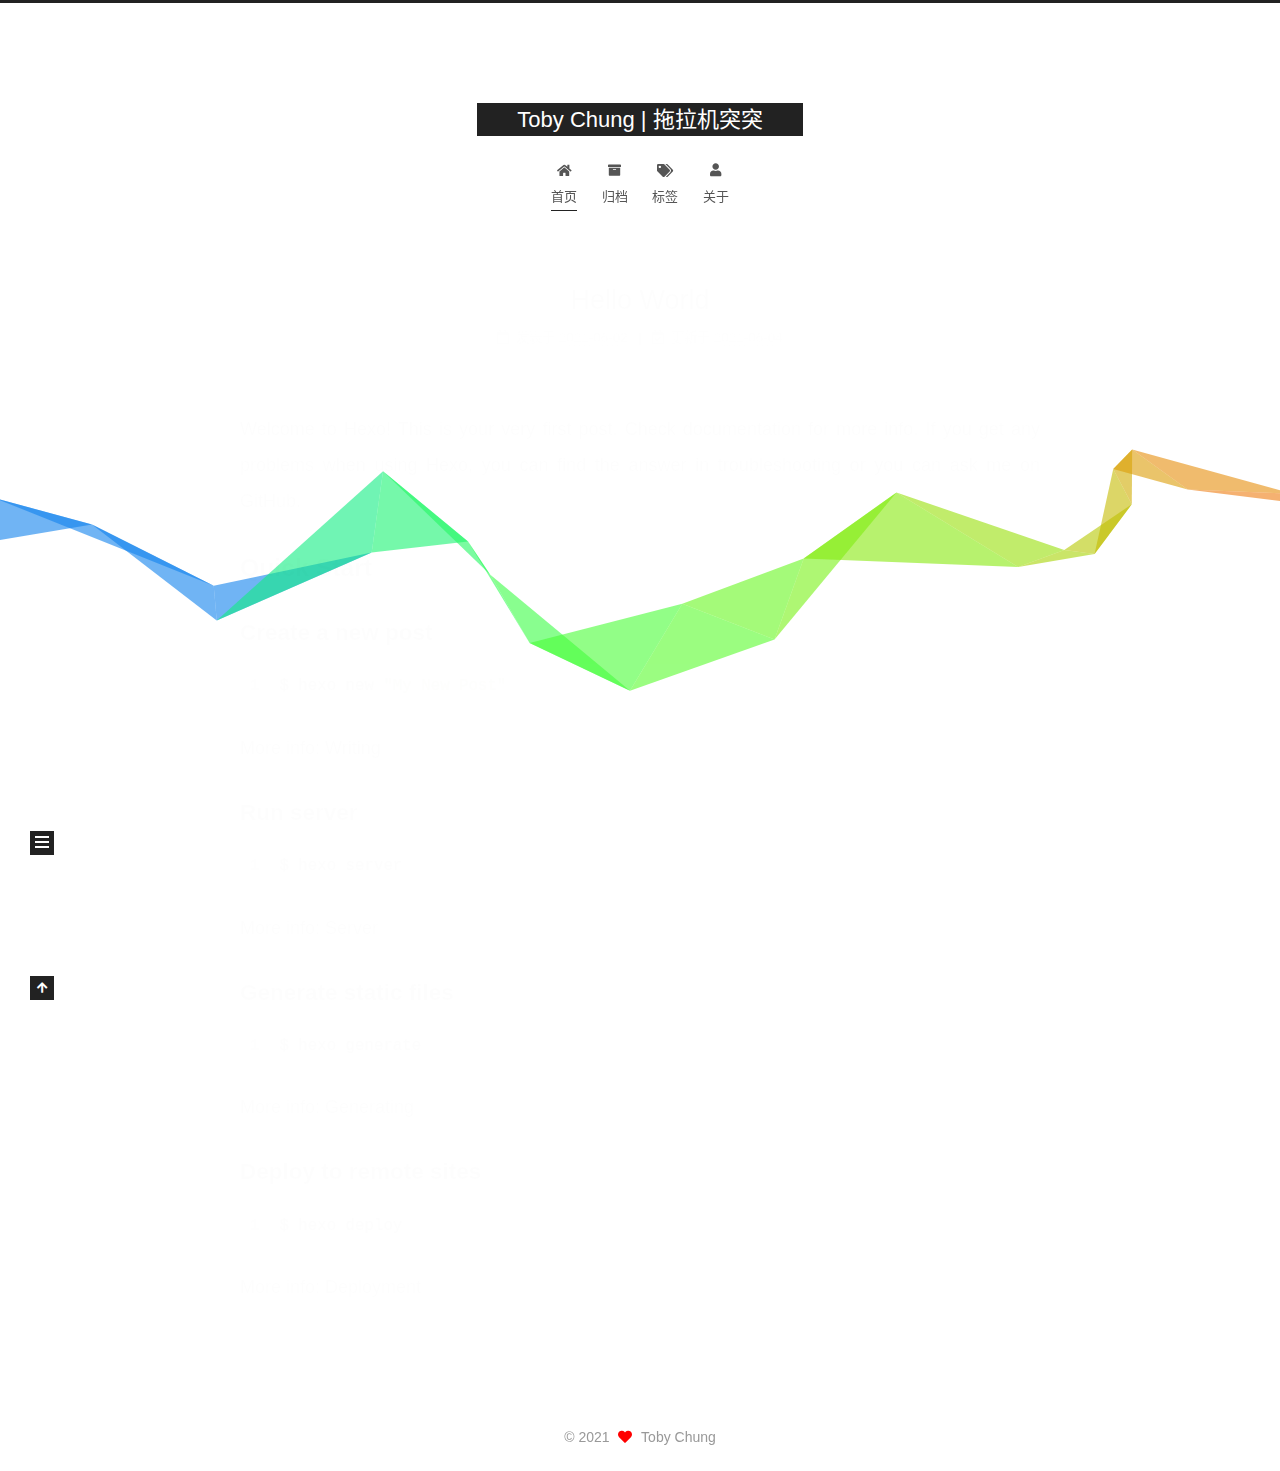
==== commit df7c98c4: "Site updated: 2021-06-04 22:23:54" ====
--- a/index.html
+++ b/index.html
@@ -181,10 +181,16 @@
                 <i class="far fa-calendar"></i>
               </span>
               <span class="post-meta-item-text">发表于</span>
-              
-
-              <time title="创建时间：2021-06-02 14:10:35 / 修改时间：17:38:12" itemprop="dateCreated datePublished" datetime="2021-06-02T14:10:35+08:00">2021-06-02</time>
+
+              <time title="创建时间：2021-06-02 14:10:35" itemprop="dateCreated datePublished" datetime="2021-06-02T14:10:35+08:00">2021-06-02</time>
             </span>
+              <span class="post-meta-item">
+                <span class="post-meta-item-icon">
+                  <i class="far fa-calendar-check"></i>
+                </span>
+                <span class="post-meta-item-text">更新于</span>
+                <time title="修改时间：2021-06-04 22:14:28" itemprop="dateModified" datetime="2021-06-04T22:14:28+08:00">2021-06-04</time>
+              </span>
 
           
 
--- a/css/main.css
+++ b/css/main.css
@@ -1168,7 +1168,7 @@
 }
 .links-of-author a::before,
 .links-of-author span.exturl::before {
-  background: #57ff30;
+  background: #63a7d9;
   border-radius: 50%;
   content: ' ';
   display: inline-block;
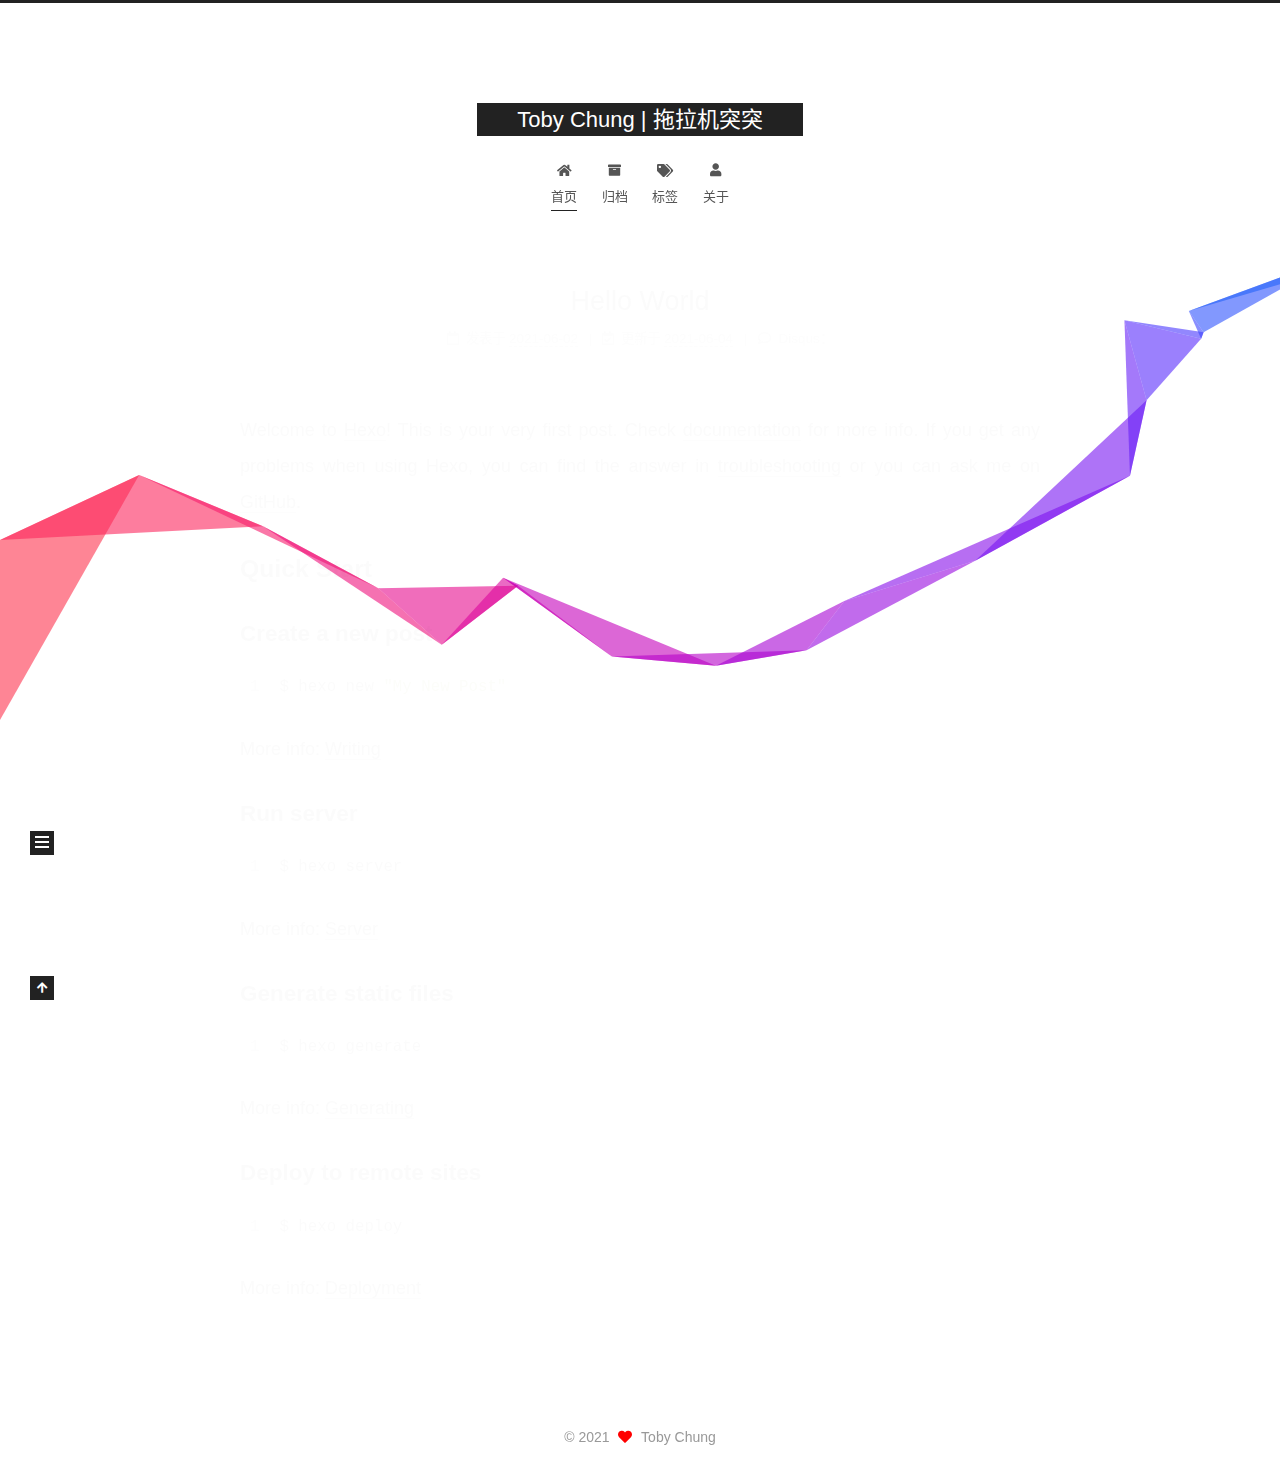
==== commit e441cf9f: "Site updated: 2021-06-05 15:00:53" ====
--- a/index.html
+++ b/index.html
@@ -193,6 +193,20 @@
               </span>
 
           
+  
+  <span class="post-meta-item">
+    
+      <span class="post-meta-item-icon">
+        <i class="far fa-comment"></i>
+      </span>
+      <span class="post-meta-item-text">Disqus：</span>
+    
+    <a title="disqus" href="/archives/4a17b156.html#disqus_thread" itemprop="discussionUrl">
+      <span class="post-comments-count disqus-comment-count" data-disqus-identifier="archives/4a17b156.html" itemprop="commentCount"></span>
+    </a>
+  </span>
+  
+  
 
         </div>
       </header>
@@ -418,5 +432,16 @@
   <script src="/js/evan-you.js"></script>
 
 
+<script>
+  function loadCount() {
+    var d = document, s = d.createElement('script');
+    s.src = 'https://tobychung-blog.disqus.com/count.js';
+    s.id = 'dsq-count-scr';
+    (d.head || d.body).appendChild(s);
+  }
+  // defer loading until the whole page loading is completed
+  window.addEventListener('load', loadCount, false);
+</script>
+
 </body>
 </html>
--- a/css/main.css
+++ b/css/main.css
@@ -1168,7 +1168,7 @@
 }
 .links-of-author a::before,
 .links-of-author span.exturl::before {
-  background: #63a7d9;
+  background: #ff1cff;
   border-radius: 50%;
   content: ' ';
   display: inline-block;
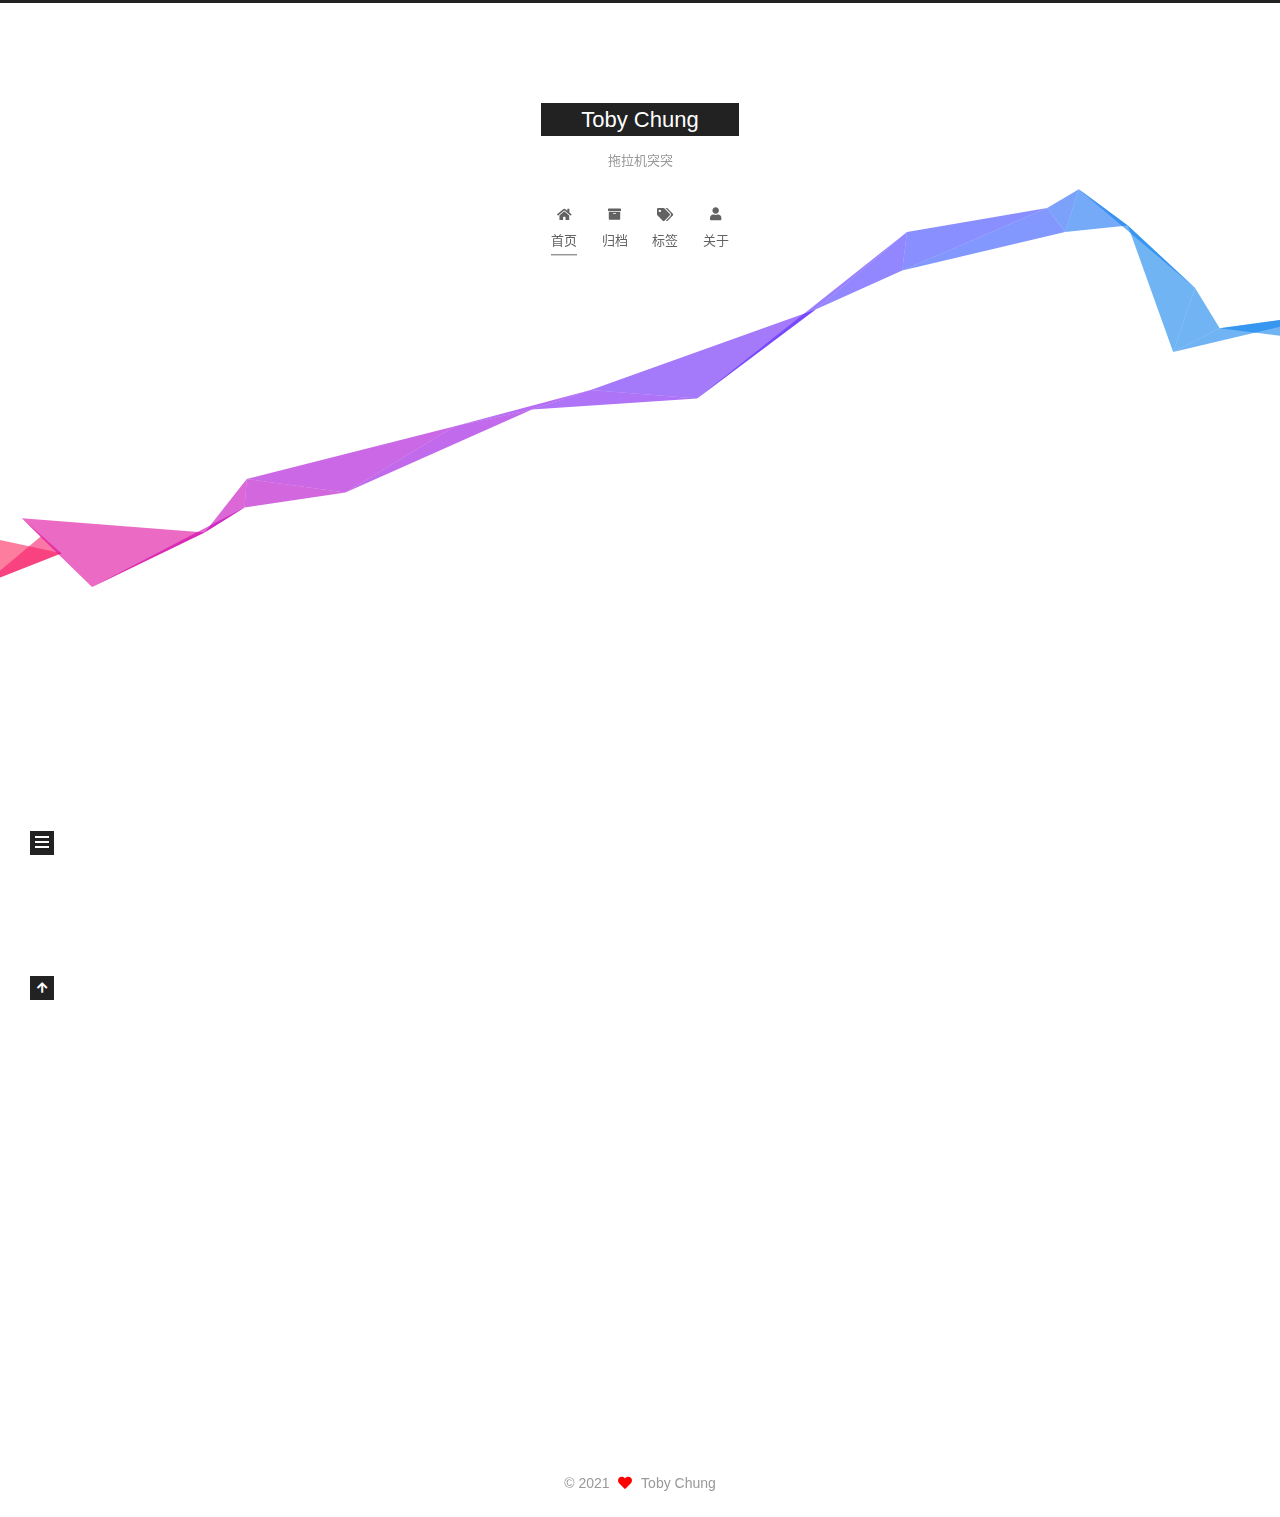
==== commit 3c50b5eb: "Site updated: 2021-06-05 15:08:11" ====
--- a/index.html
+++ b/index.html
@@ -22,9 +22,9 @@
 
   <meta name="description" content="开着拖拉机奔向春天">
 <meta property="og:type" content="website">
-<meta property="og:title" content="Toby Chung | 拖拉机突突">
+<meta property="og:title" content="Toby Chung">
 <meta property="og:url" content="https://tobychung.com/index.html">
-<meta property="og:site_name" content="Toby Chung | 拖拉机突突">
+<meta property="og:site_name" content="Toby Chung">
 <meta property="og:description" content="开着拖拉机奔向春天">
 <meta property="og:locale" content="zh_CN">
 <meta property="article:author" content="Toby Chung">
@@ -43,7 +43,7 @@
   };
 </script>
 
-  <title>Toby Chung | 拖拉机突突</title>
+  <title>Toby Chung</title>
   
 
 
@@ -74,7 +74,7 @@
   </style>
 </noscript>
 
-<link rel="alternate" href="/atom.xml" title="Toby Chung | 拖拉机突突" type="application/atom+xml">
+<link rel="alternate" href="/atom.xml" title="Toby Chung" type="application/atom+xml">
 </head>
 
 <body itemscope itemtype="http://schema.org/WebPage">
@@ -95,9 +95,10 @@
 
     <a href="/" class="brand" rel="start">
       <span class="logo-line-before"><i></i></span>
-      <h1 class="site-title">Toby Chung | 拖拉机突突</h1>
+      <h1 class="site-title">Toby Chung</h1>
       <span class="logo-line-after"><i></i></span>
     </a>
+      <p class="site-subtitle" itemprop="description">拖拉机突突</p>
   </div>
 
   <div class="site-nav-right">
@@ -167,7 +168,7 @@
     </span>
 
     <span hidden itemprop="publisher" itemscope itemtype="http://schema.org/Organization">
-      <meta itemprop="name" content="Toby Chung | 拖拉机突突">
+      <meta itemprop="name" content="Toby Chung">
     </span>
       <header class="post-header">
         <h2 class="post-title" itemprop="name headline">
--- a/css/main.css
+++ b/css/main.css
@@ -1168,7 +1168,7 @@
 }
 .links-of-author a::before,
 .links-of-author span.exturl::before {
-  background: #ff1cff;
+  background: #8657cf;
   border-radius: 50%;
   content: ' ';
   display: inline-block;
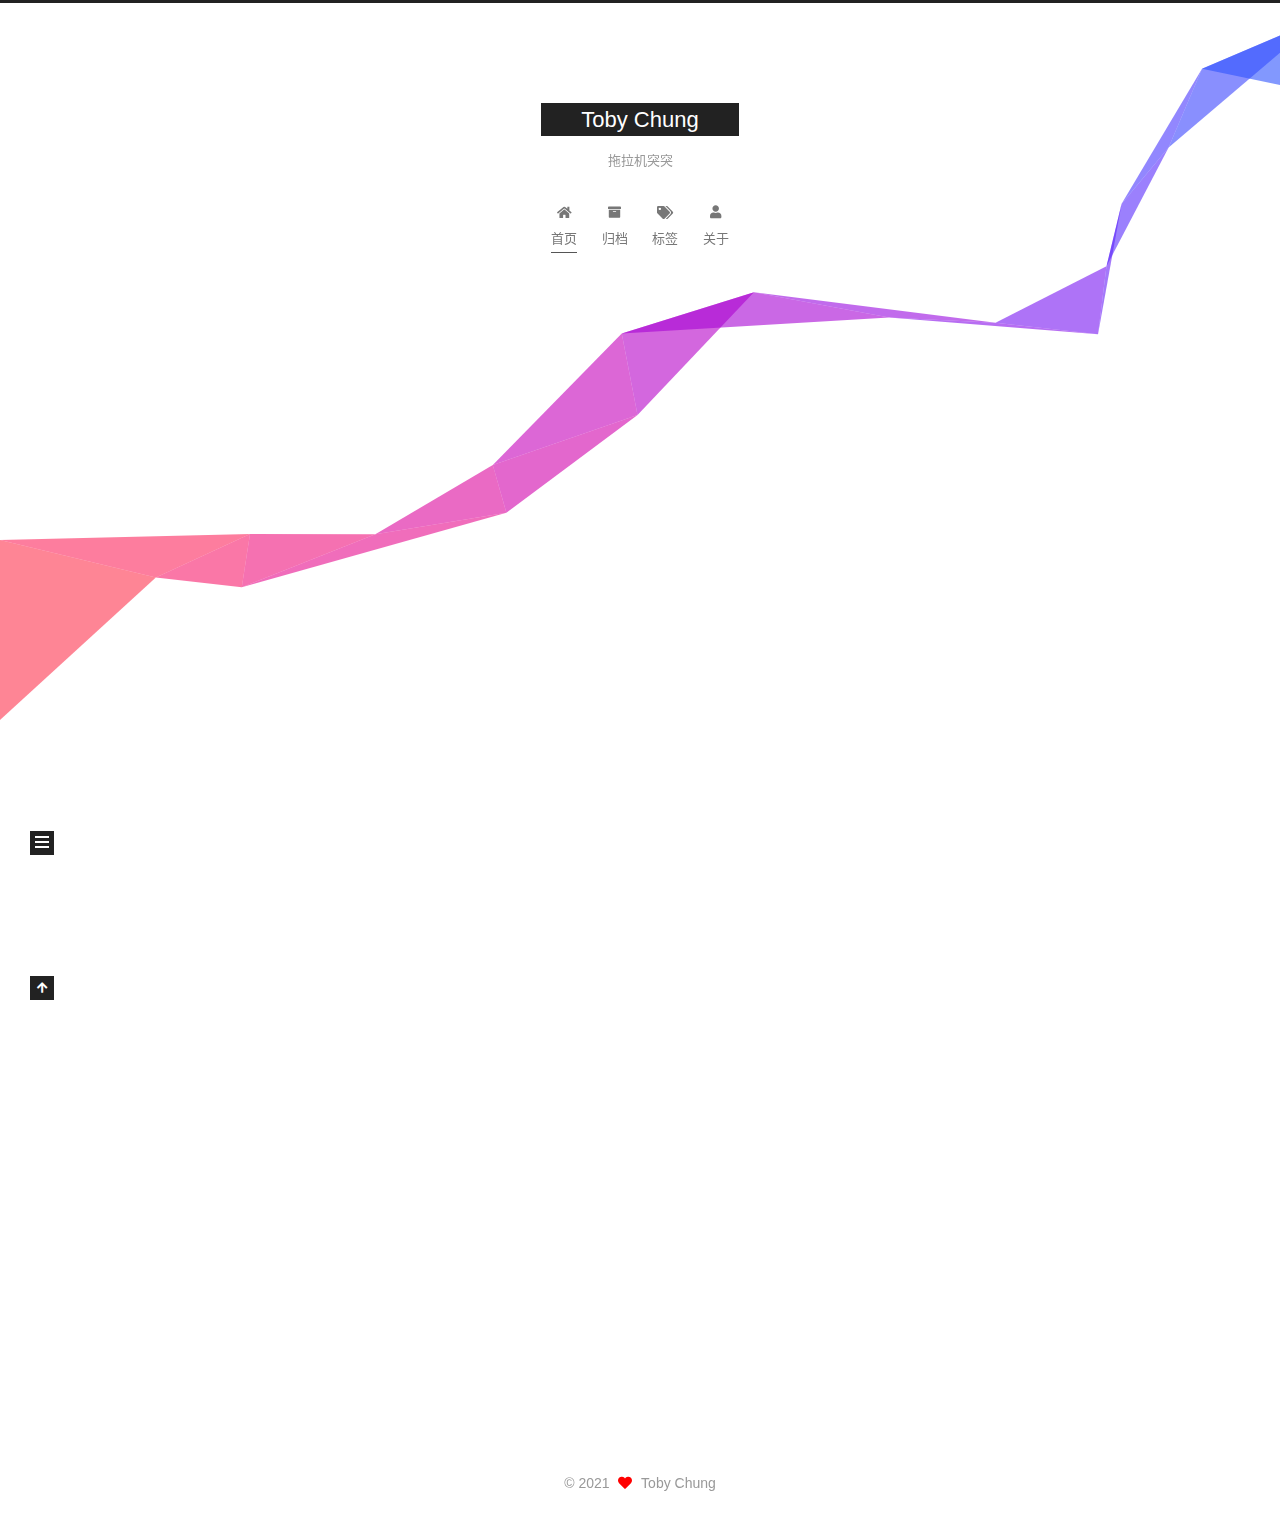
==== commit 3afde46a: "Site updated: 2021-06-05 17:32:08" ====
--- a/index.html
+++ b/index.html
@@ -6,7 +6,7 @@
 <meta name="theme-color" content="#222">
 <meta name="generator" content="Hexo 5.4.0">
   <link rel="apple-touch-icon" sizes="180x180" href="/images/apple-touch-icon-next.png">
-  <link rel="icon" type="image/png" sizes="32x32" href="/images/favicon-32x32-next.png">
+  <link rel="icon" type="image/png" sizes="32x32" href="/images/favicon.ico">
   <link rel="icon" type="image/png" sizes="16x16" href="/images/favicon-16x16-next.png">
   <link rel="mask-icon" href="/images/logo.svg" color="#222">
 
--- a/css/main.css
+++ b/css/main.css
@@ -1168,7 +1168,7 @@
 }
 .links-of-author a::before,
 .links-of-author span.exturl::before {
-  background: #8657cf;
+  background: #ffcd39;
   border-radius: 50%;
   content: ' ';
   display: inline-block;
